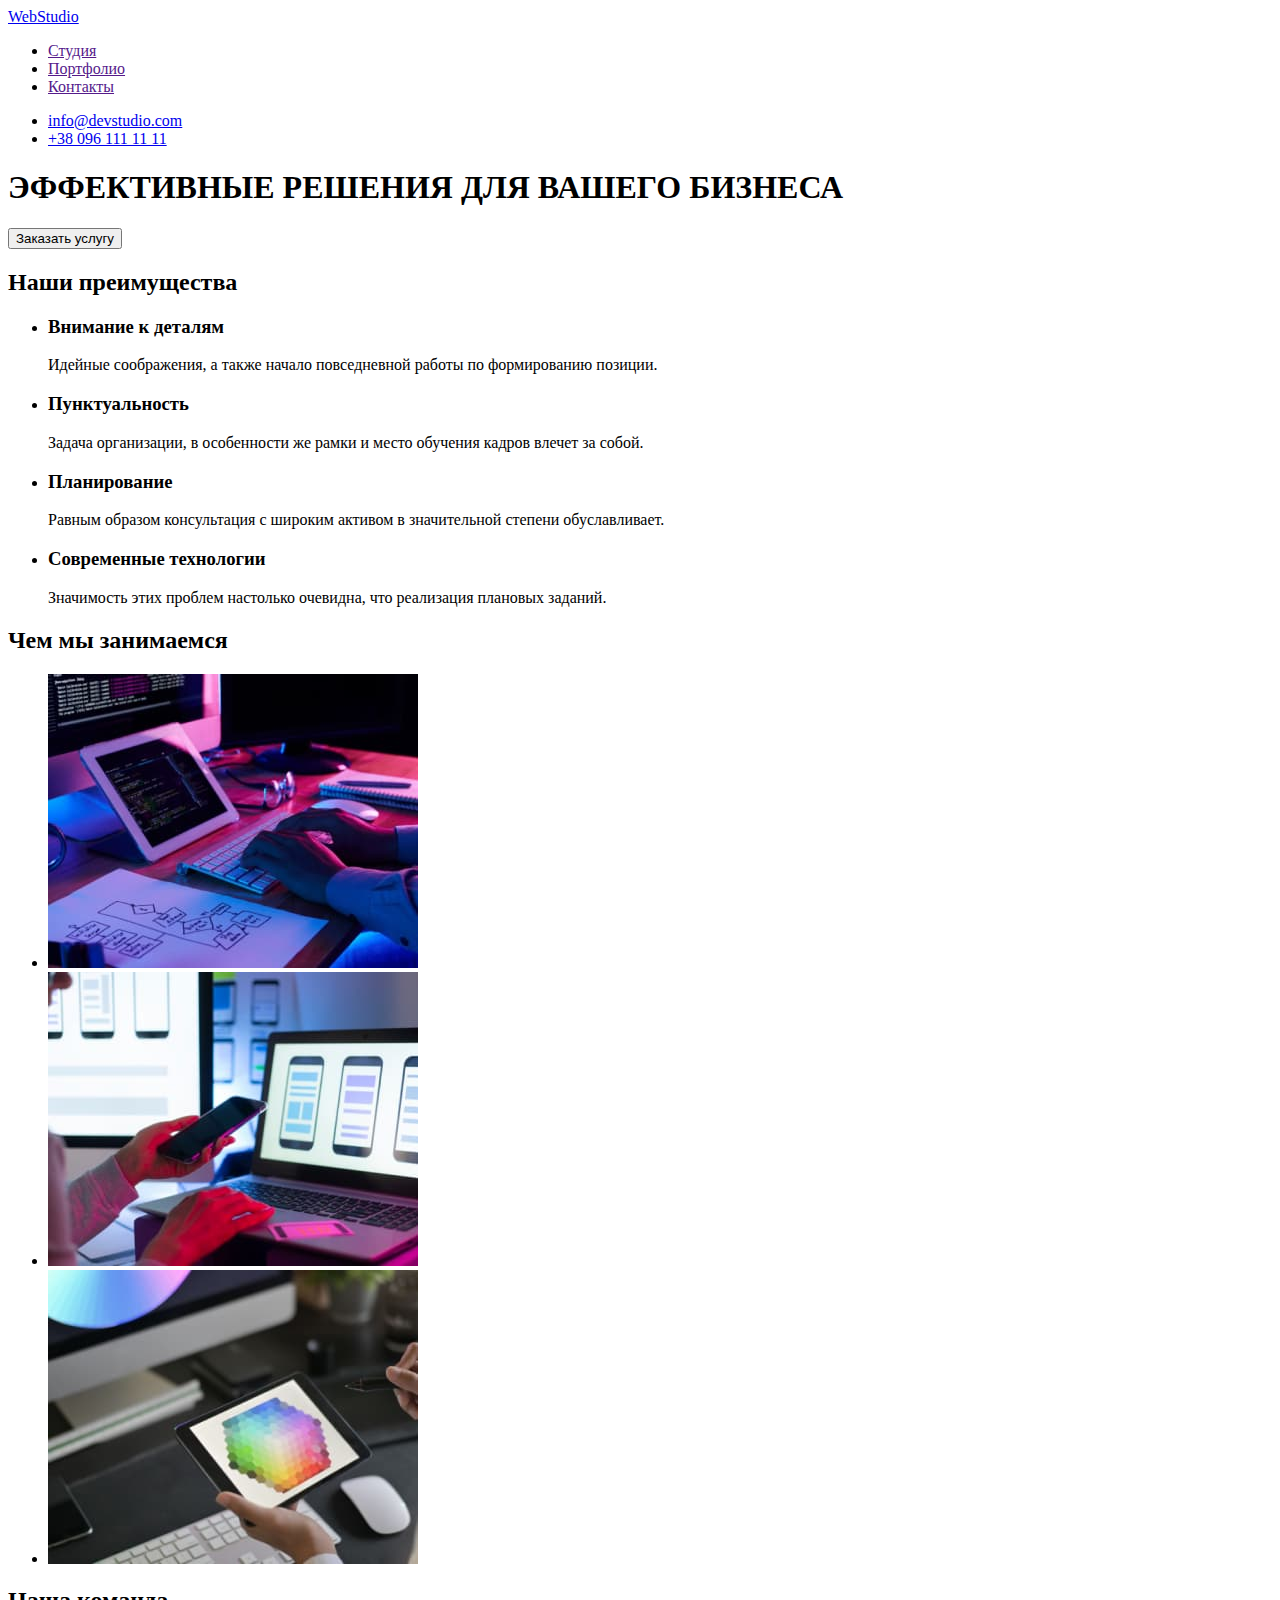
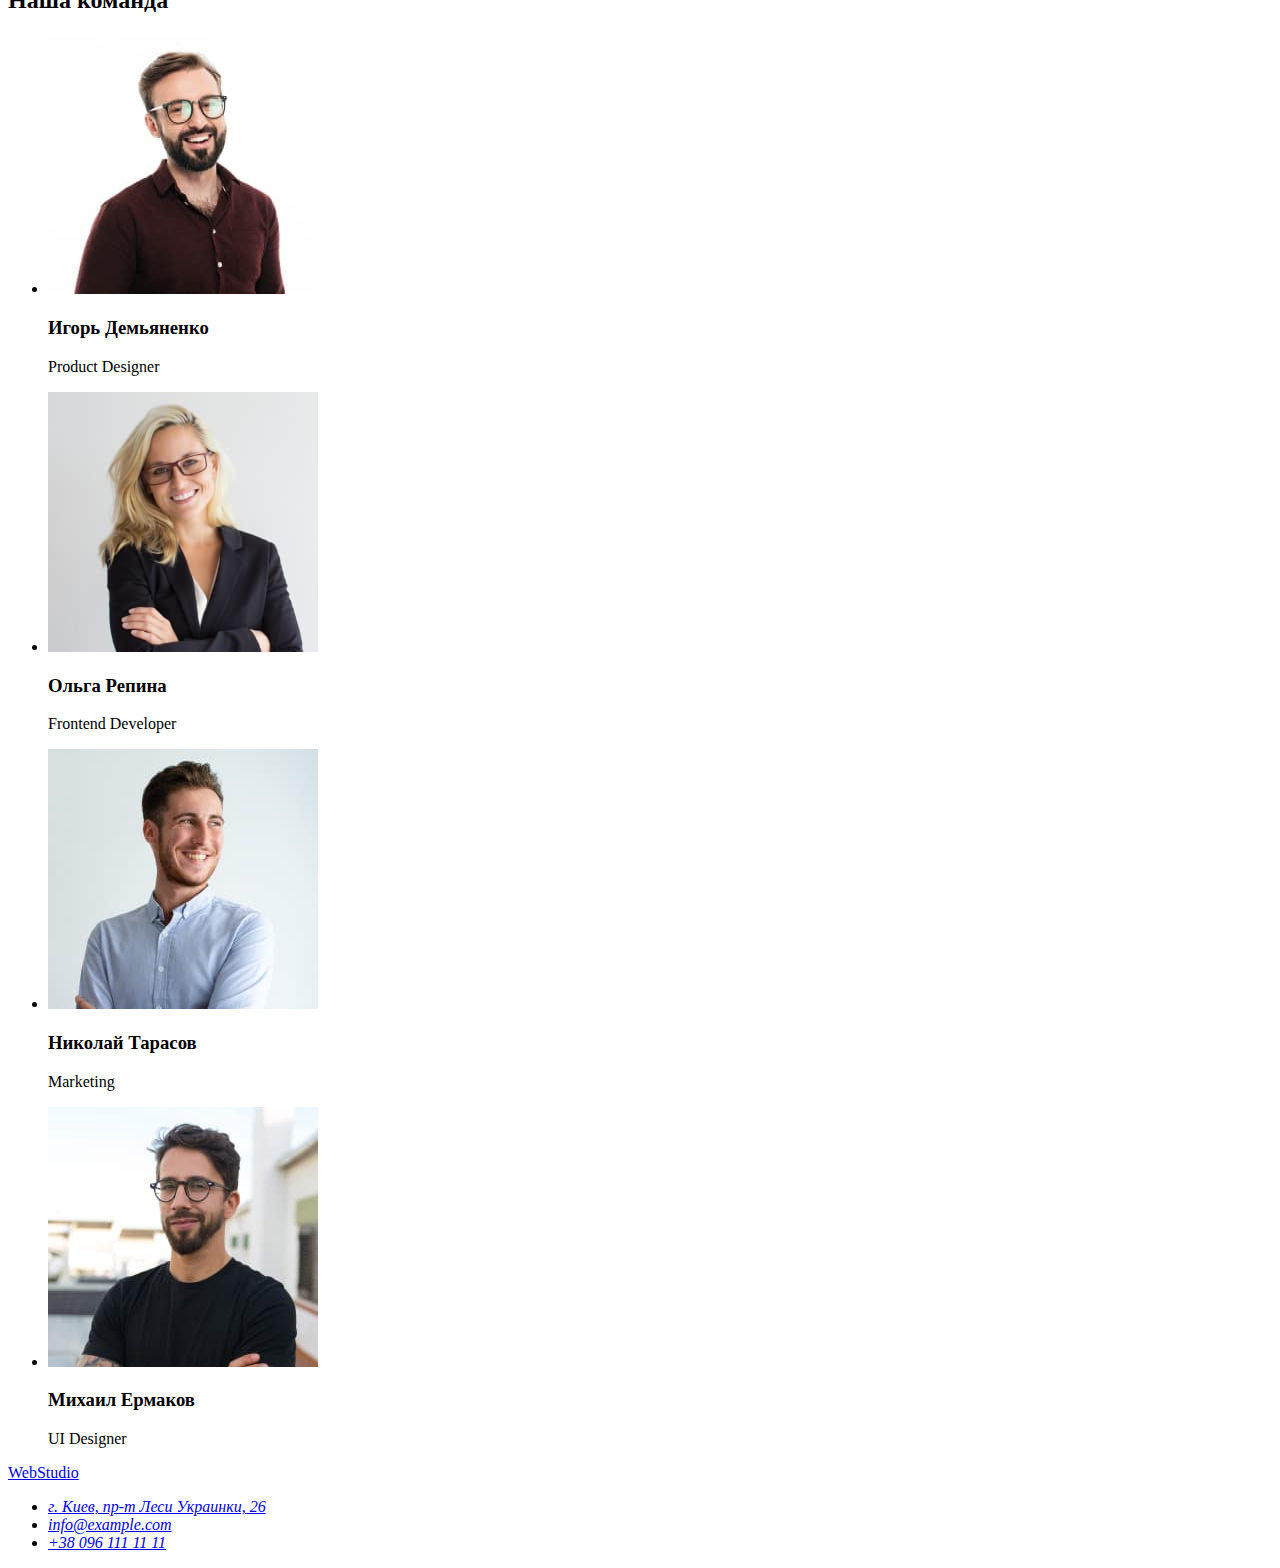
==== index.html @ 003fb317 "Update index.html" ====
<!DOCTYPE html>
<html lang="ru">
<head>
  <meta charset="UTF-8">
  <meta http-equiv="X-UA-Compatible" content="IE=edge">
  <meta name="viewport" content="width=device-width, initial-scale=1.0">
  <title>Студия</title>
</head>
<body>
  <!-- Шапка -->
  <header>
    <nav>
      <a href="/">WebStudio</a>
      <ul>
        <li><a href="">Студия</a></li>
        <li><a href="">Портфолио</a></li>
        <li><a href="">Контакты</a></li>
      </ul>
    </nav>
    <ul>
      <li><a href="mailto:imfo@devstudio.com">info@devstudio.com</a></li>
      <li><a href="tel:+380961111111">+38 096 111 11 11</a></li>
    </ul>
  </header>
  <main>
    <!-- Герой -->
    <section>
      <h1>ЭФФЕКТИВНЫЕ РЕШЕНИЯ ДЛЯ ВАШЕГО БИЗНЕСА</h1>
      <button type="button" class="button">Заказать услугу</button>
    </section>
    <!-- Преимущества -->
    <section>
      <h2>Наши преимущества</h2>
      <ul>
        <li>
          <h3>Внимание к деталям</h3>
          <p>Идейные соображения, а также начало повседневной работы по формированию позиции.</p>
        </li>
        <li>
          <h3>Пунктуальность</h3>
          <p>Задача организации, в особенности же рамки и место обучения кадров влечет за собой.</p>
        </li>
        <li>
          <h3>Планирование</h3>
          <p>Равным образом консультация с широким активом в значительной степени обуславливает.</p>
        </li>
        <li>
          <h3>Современные технологии</h3>
          <p>Значимость этих проблем настолько очевидна, что реализация плановых заданий.</p>
        </li>
      </ul>
    </section>
    <!-- Чем занимаются -->
    <section>
      <h2>Чем мы занимаемся</h2>
      <ul>
        <li>
          <img src="./images/img.jpg" width="370" alt="keyboard">
        </li>
        <li>
          <img src="./images/img(1).jpg" width="370" alt="notebook">
        </li>
        <li>
          <img src="./images/img(2).jpg" width="370" alt="ipad">
        </li>
      </ul>
    </section>
    <!-- Команда -->
    <section>
      <h2>Наша команда</h2>
      <ul>
        <li>
          <img src="./images/img(3).jpg" width="270" alt="product designer">
          <h3>Игорь Демьяненко</h3>
          <p>Product Designer</p>
        </li>
        <li>
          <img src="./images/img(4).jpg" width="270" alt="frontend developer">
          <h3>Ольга Репина</h3>
          <p>Frontend Developer</p>
        </li>
        <li>
          <img src="./images/img(5).jpg" width="270" alt="marketing">
          <h3>Николай Тарасов</h3>
          <p>Marketing</p>
        </li>
        <li>
          <img src="./images/img(6).jpg" width="270" alt="ui designer">
          <h3>Михаил Ермаков</h3>
          <p>UI Designer</p>
        </li>
      </ul>
    </section>
  </main>
  <!-- Футер -->
  <footer>
    <a href="/">WebStudio</a>
    <address>
      <ul>
        <li><a
            href="https://www.google.com/maps/place/%D0%B1%D1%83%D0%BB%D1%8C%D0%B2%D0%B0%D1%80+%D0%9B%D0%B5%D1%81%D1%96+%D0%A3%D0%BA%D1%80%D0%B0%D1%97%D0%BD%D0%BA%D0%B8,+26,+%D0%9A%D0%B8%D1%97%D0%B2,+02000/@50.424964,30.5396898,15.5z/data=!4m13!1m7!3m6!1s0x40d4cf0e033ecbe9:0x57a4dffefec77da0!2z0LHRg9C70YzQstCw0YAg0JvQtdGB0ZYg0KPQutGA0LDRl9C90LrQuCwgMjYsINCa0LjRl9CyLCAwMjAwMA!3b1!8m2!3d50.4265807!4d30.5383859!3m4!1s0x40d4cf0e033ecbe9:0x57a4dffefec77da0!8m2!3d50.4265807!4d30.5383859">г.
            Киев, пр-т Леси Украинки, 26</a></li>
        <li><a href="mailto:info@example.com">info@example.com</a></li>
        <li><a href="tel:+380961111111">+38 096 111 11 11</a></li>
      </ul>
    </address>
  </footer>
</body>
</html>
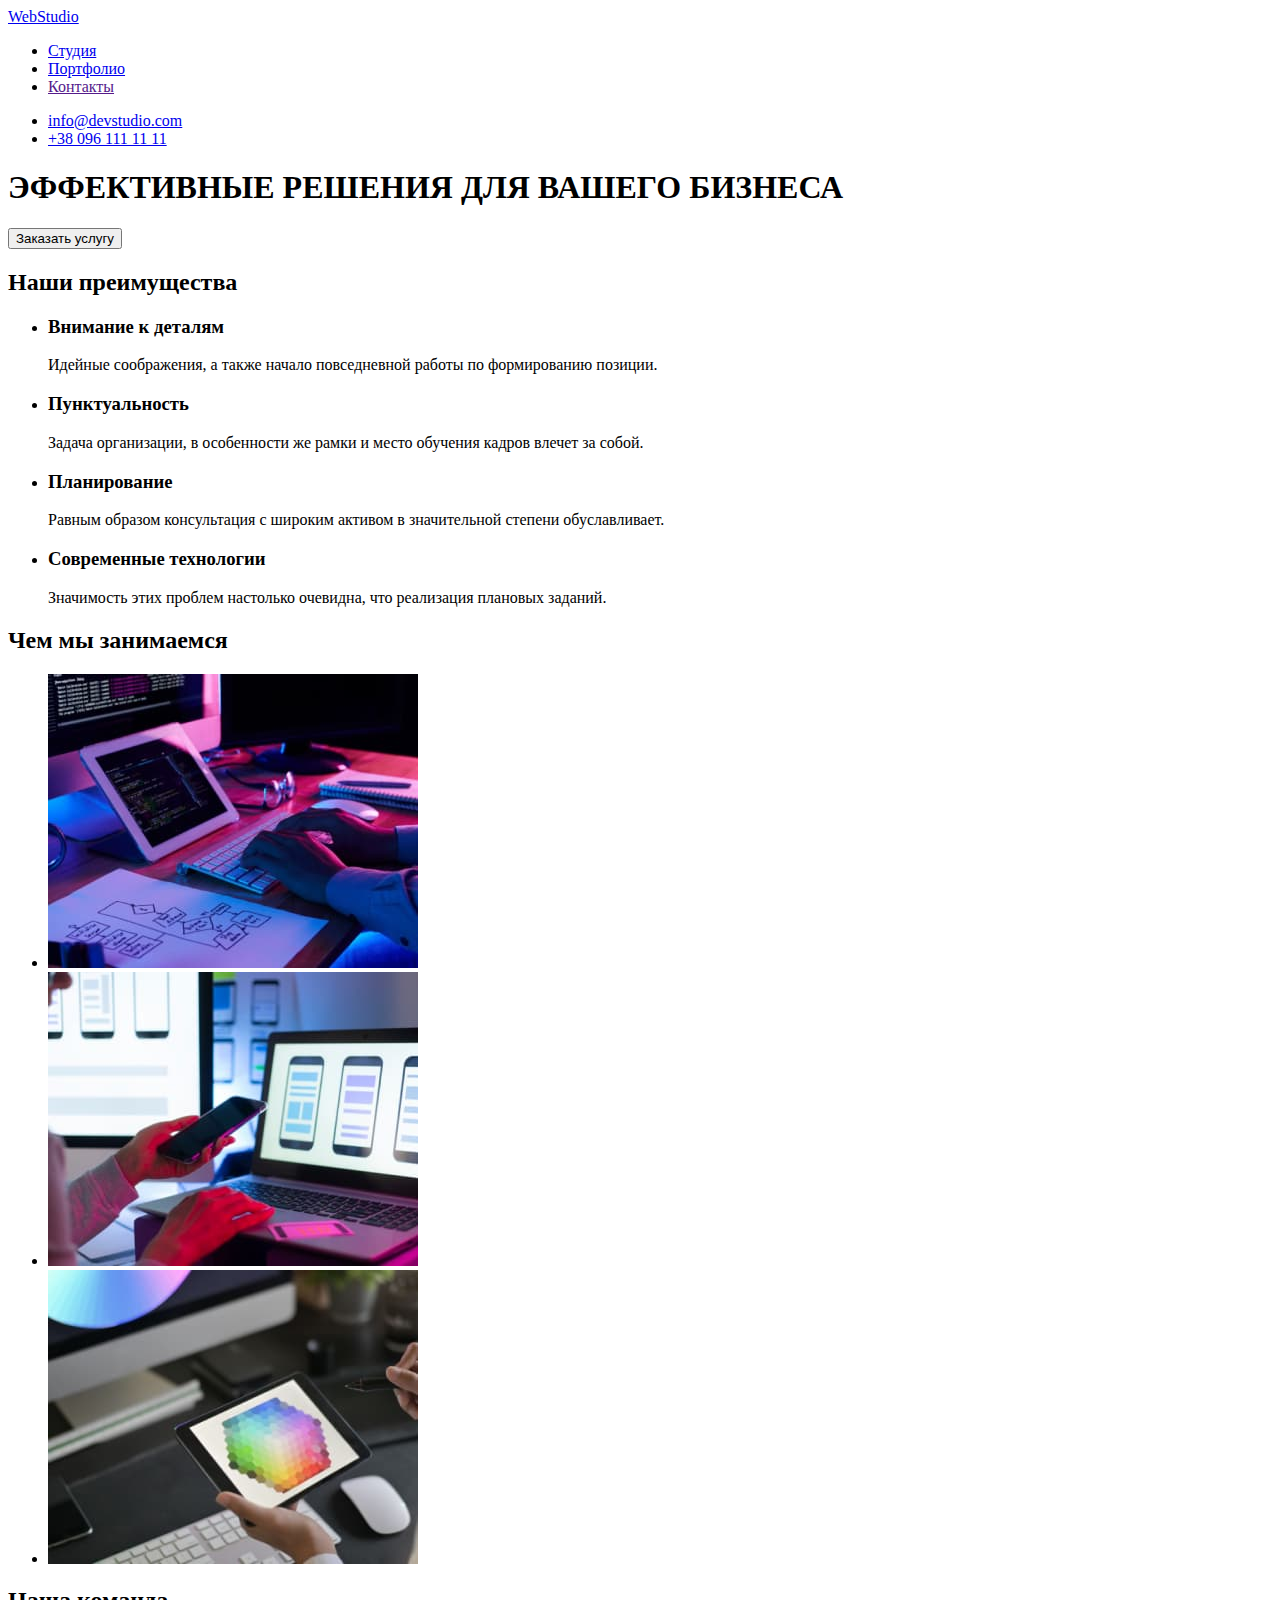
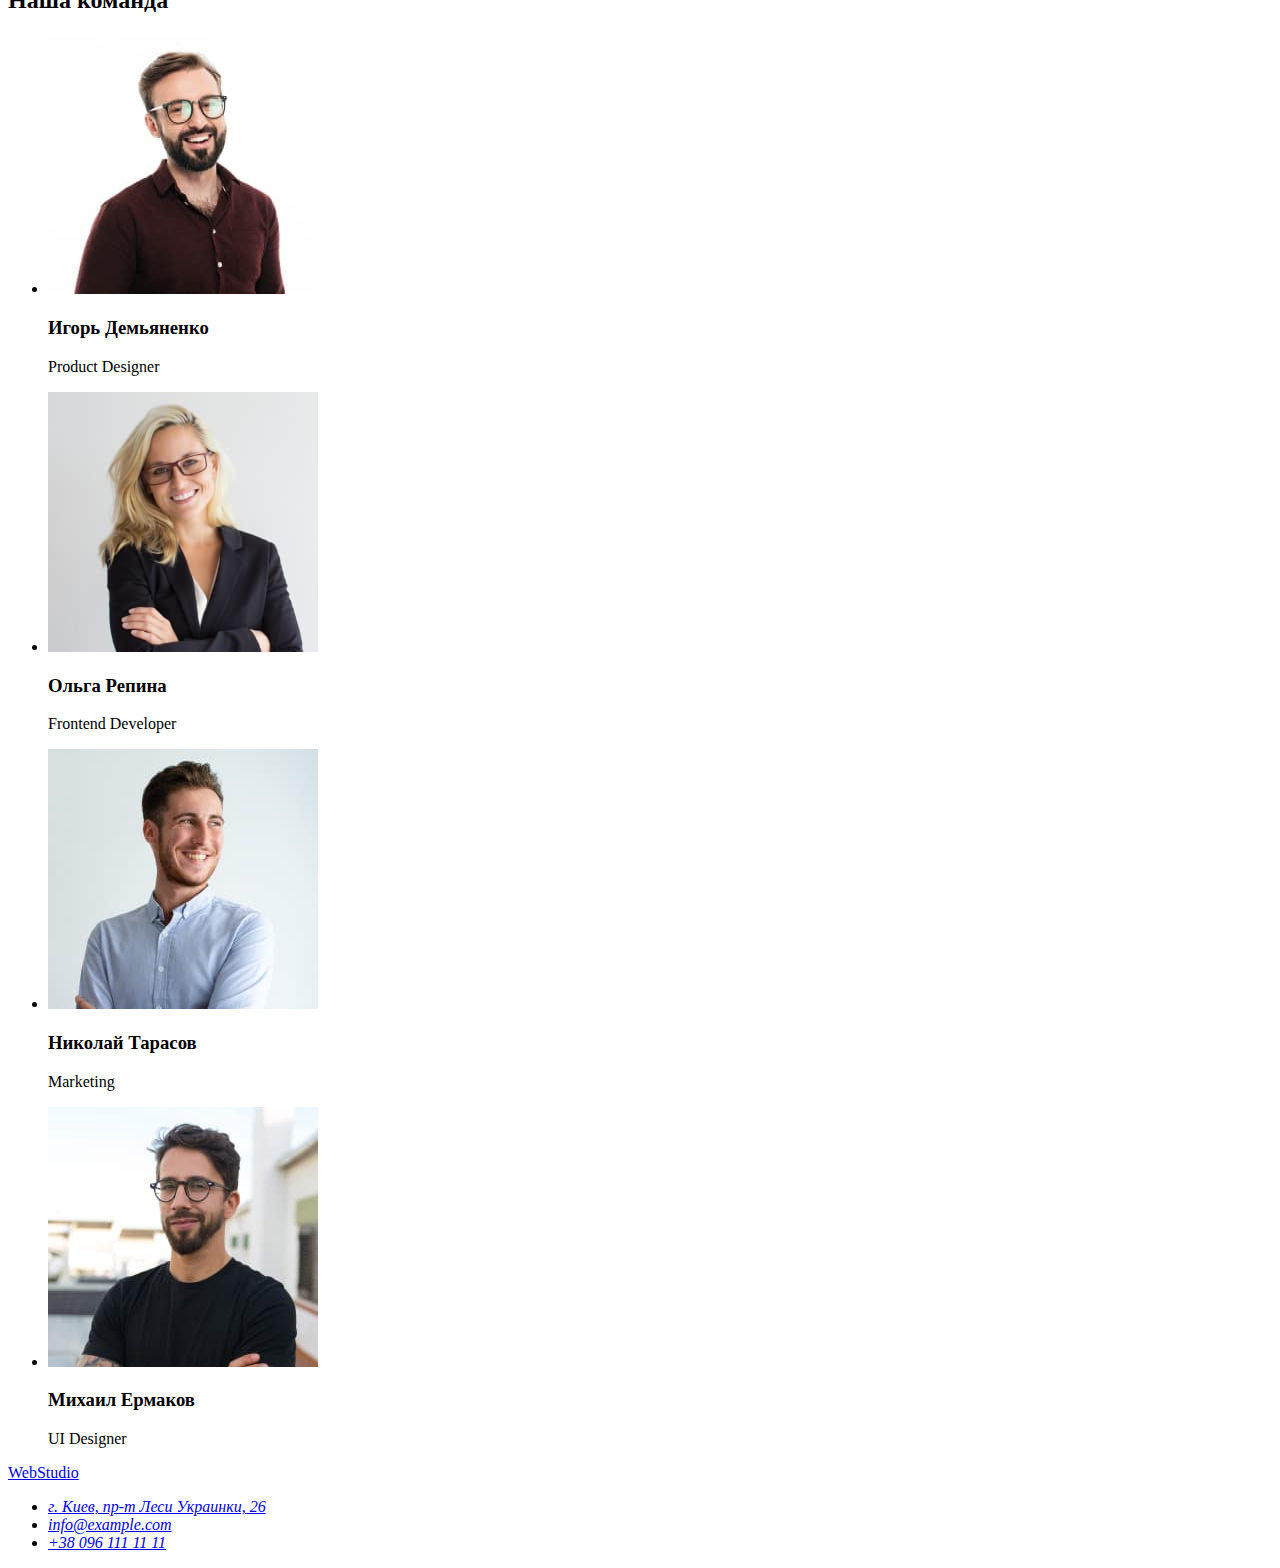
==== commit f4fb00e0: "filters button class" ====
--- a/index.html
+++ b/index.html
@@ -8,18 +8,18 @@
 </head>
 <body>
   <!-- Шапка -->
-  <header>
+  <header class="page-header">
     <nav>
-      <a href="/">WebStudio</a>
+      <a href="/" class="webstudio">WebStudio</a>
       <ul>
-        <li><a href="">Студия</a></li>
-        <li><a href="">Портфолио</a></li>
-        <li><a href="">Контакты</a></li>
+        <li><a href="index.html" class="menu-nav-studio">Студия</a></li>
+        <li><a href="portfolio.html" target="_self" class="menu-nav-portfolio">Портфолио</a></li>
+        <li><a href="" class="menu-nav-cont">Контакты</a></li>
       </ul>
     </nav>
-    <ul>
-      <li><a href="mailto:imfo@devstudio.com">info@devstudio.com</a></li>
-      <li><a href="tel:+380961111111">+38 096 111 11 11</a></li>
+    <ul class="page-header-contacts">
+      <li><a href="mailto:imfo@devstudio.com" class="page-header-contacts-email">info@devstudio.com</a></li>
+      <li><a href="tel:+380961111111" class="page-header-contacts-tel">+38 096 111 11 11</a></li>
     </ul>
   </header>
   <main>
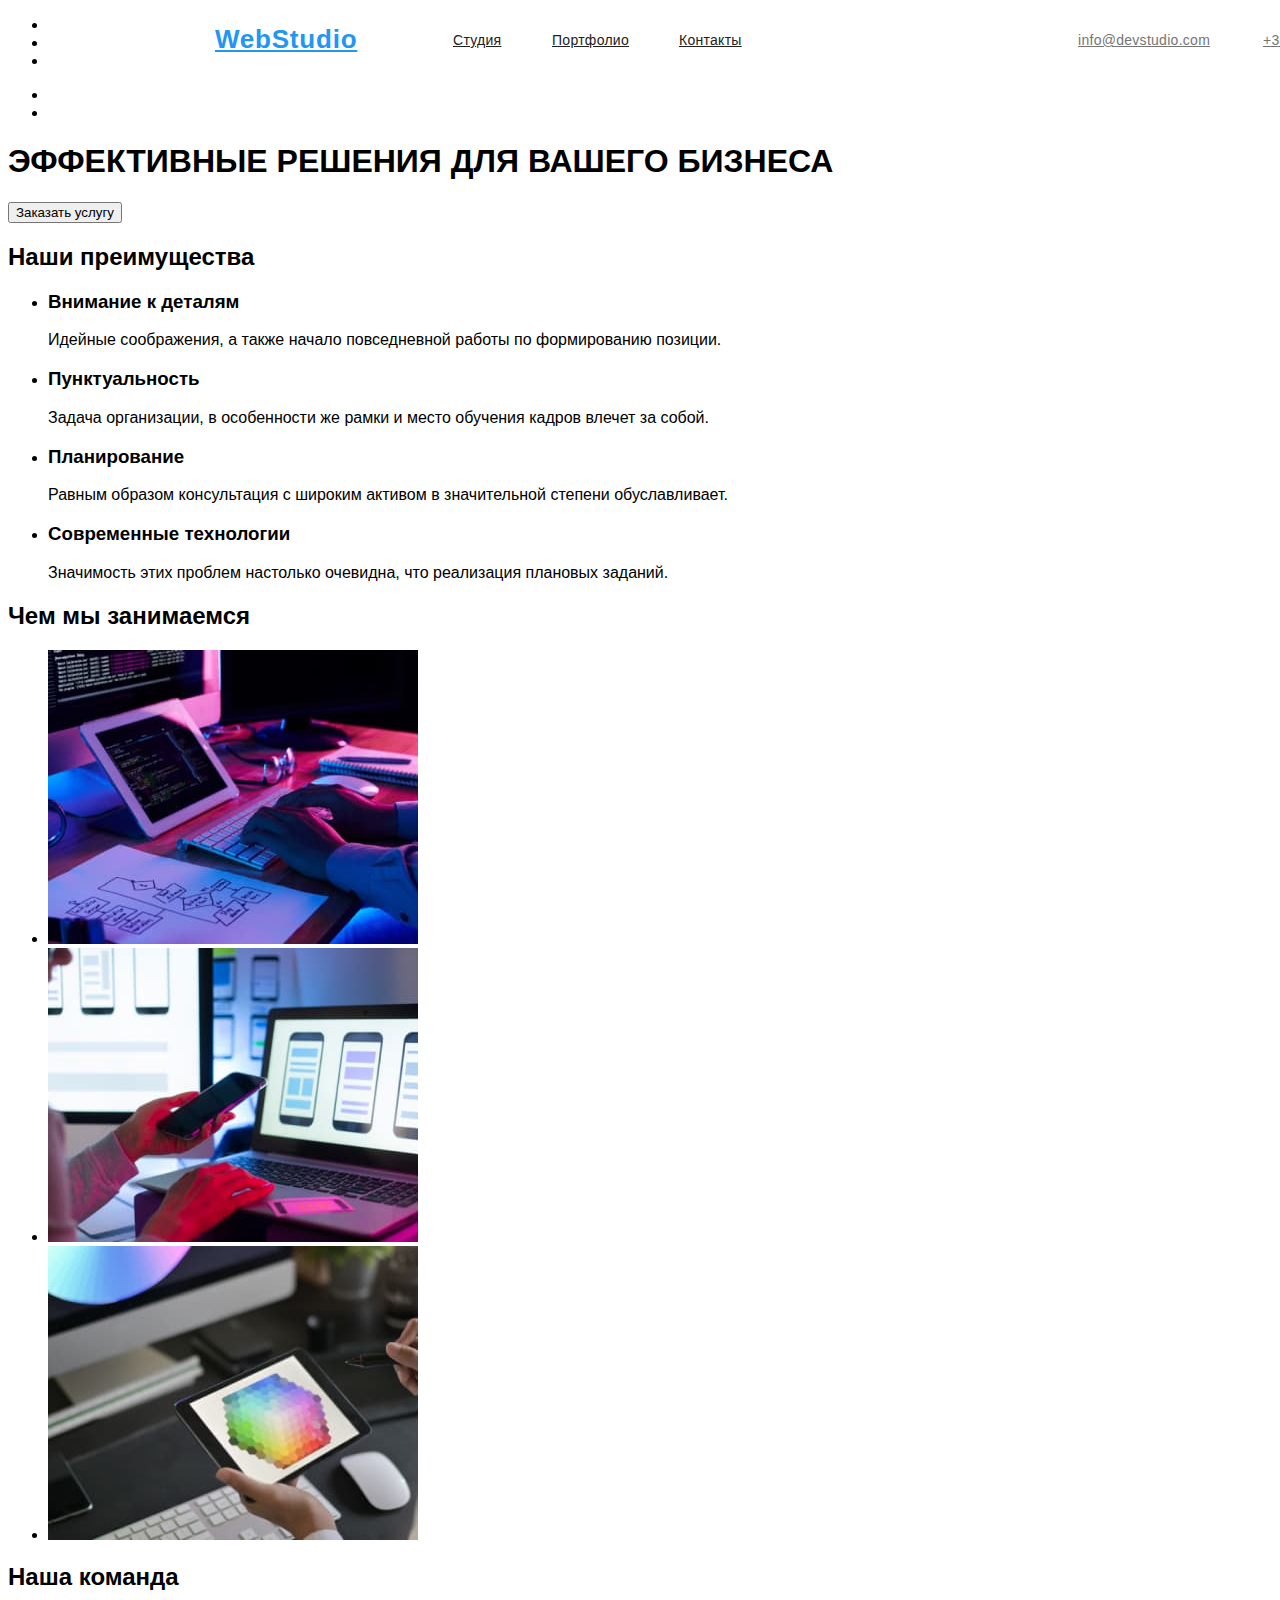
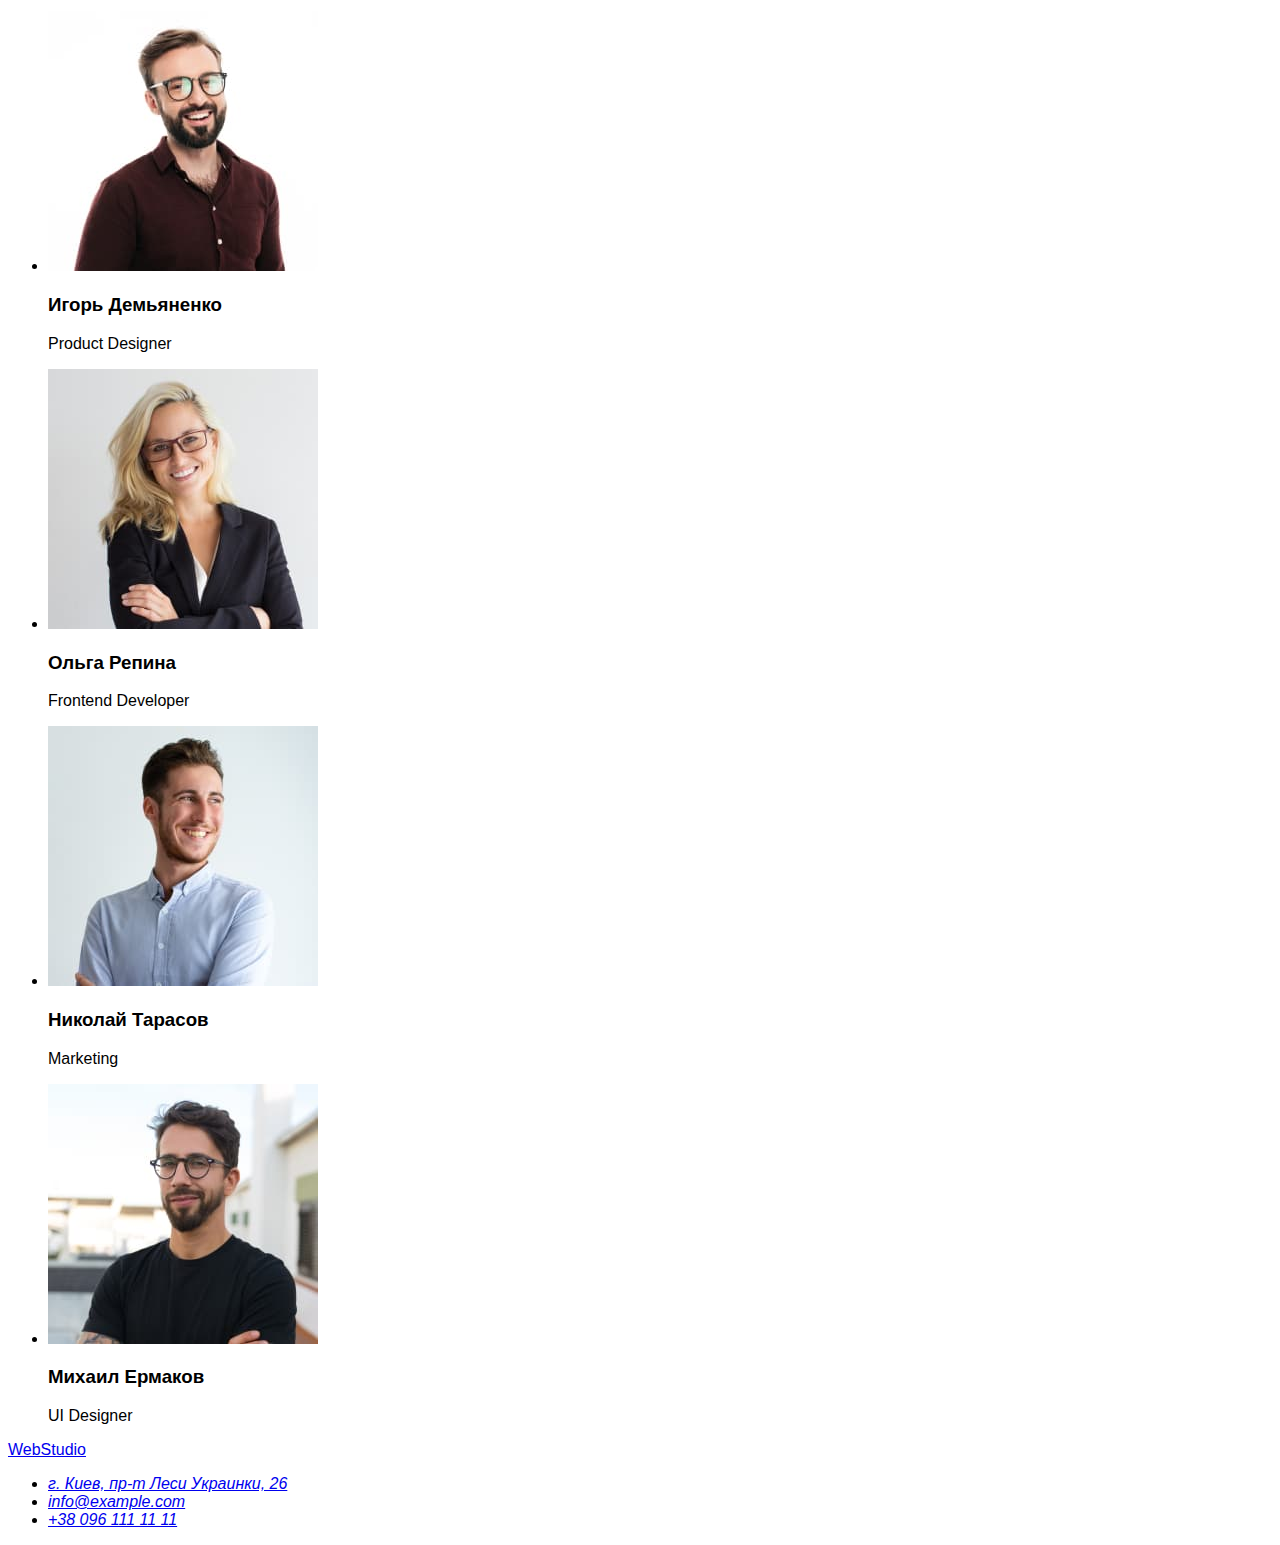
==== commit 9b42b0ea: "css" ====
--- a/index.html
+++ b/index.html
@@ -5,6 +5,7 @@
   <meta http-equiv="X-UA-Compatible" content="IE=edge">
   <meta name="viewport" content="width=device-width, initial-scale=1.0">
   <title>Студия</title>
+  <link rel="stylesheet" href="./css/styles.css" />
 </head>
 <body>
   <!-- Шапка -->
--- a/css/styles.css
+++ b/css/styles.css
@@ -0,0 +1,516 @@
+body {
+  font-family: -apple-system, BlinkMacSystemFont, 'Segoe UI', Roboto, Oxygen, Ubuntu, Cantarell,
+    'Open Sans', 'Helvetica Neue', sans-serif;
+  color: black;
+}
+.webstudio {
+  /* WebStudio */
+
+  position: absolute;
+  width: 145px;
+  height: 31px;
+  left: 215px;
+  top: 24px;
+
+  font-family: oleo -apple-system, BlinkMacSystemFont, 'Segoe UI', Roboto, Oxygen, Ubuntu, Cantarell,
+    'Open Sans', 'Helvetica Neue', sans-serif;
+  font-style: normal;
+  font-weight: bold;
+  font-size: 26px;
+  line-height: 31px;
+  /* identical to box height */
+
+  letter-spacing: 0.03em;
+
+  color: #2196f3;
+}
+.menu-nav-studio {
+  /* Студия */
+
+  position: absolute;
+  width: 49px;
+  height: 16px;
+  left: 453px;
+  top: 32px;
+
+  font-family: -apple-system, BlinkMacSystemFont, 'Segoe UI', Roboto, Oxygen, Ubuntu, Cantarell,
+    'Open Sans', 'Helvetica Neue', sans-serif;
+  font-style: normal;
+  font-weight: 500;
+  font-size: 14px;
+  line-height: 16px;
+  letter-spacing: 0.02em;
+
+  color: #212121;
+}
+.menu-nav-studio:hover,
+.menu-nav-studio:focus {
+  /* Студия */
+
+  position: absolute;
+  width: 49px;
+  height: 16px;
+  left: 453px;
+  top: 32px;
+
+  font-family: -apple-system, BlinkMacSystemFont, 'Segoe UI', Roboto, Oxygen, Ubuntu, Cantarell,
+    'Open Sans', 'Helvetica Neue', sans-serif;
+  font-style: normal;
+  font-weight: 500;
+  font-size: 14px;
+  line-height: 16px;
+  letter-spacing: 0.02em;
+
+  color: #2196f3;
+}
+.menu-nav-portfolio {
+  /* Портфолио */
+
+  position: absolute;
+  width: 77px;
+  height: 16px;
+  left: 552px;
+  top: 32px;
+
+  font-family: -apple-system, BlinkMacSystemFont, 'Segoe UI', Roboto, Oxygen, Ubuntu, Cantarell,
+    'Open Sans', 'Helvetica Neue', sans-serif;
+  font-style: normal;
+  font-weight: 500;
+  font-size: 14px;
+  line-height: 16px;
+  letter-spacing: 0.02em;
+
+  color: #212121;
+}
+.menu-nav-portfolio:hover,
+.menu-nav-portfolio:focus {
+  /* Портфолио */
+
+  position: absolute;
+  width: 77px;
+  height: 16px;
+  left: 552px;
+  top: 32px;
+
+  font-family: -apple-system, BlinkMacSystemFont, 'Segoe UI', Roboto, Oxygen, Ubuntu, Cantarell,
+    'Open Sans', 'Helvetica Neue', sans-serif;
+  font-style: normal;
+  font-weight: 500;
+  font-size: 14px;
+  line-height: 16px;
+  letter-spacing: 0.02em;
+
+  color: #2196f3;
+}
+.menu-nav-cont {
+  /* Контакты */
+
+  position: absolute;
+  width: 68px;
+  height: 16px;
+  left: 679px;
+  top: 32px;
+
+  font-family: -apple-system, BlinkMacSystemFont, 'Segoe UI', Roboto, Oxygen, Ubuntu, Cantarell,
+    'Open Sans', 'Helvetica Neue', sans-serif;
+  font-style: normal;
+  font-weight: 500;
+  font-size: 14px;
+  line-height: 16px;
+  letter-spacing: 0.02em;
+
+  color: #212121;
+}
+.menu-nav-cont:hover,
+.menu-nav-cont:focus {
+  /* Контакты */
+
+  position: absolute;
+  width: 68px;
+  height: 16px;
+  left: 679px;
+  top: 32px;
+
+  font-family: -apple-system, BlinkMacSystemFont, 'Segoe UI', Roboto, Oxygen, Ubuntu, Cantarell,
+    'Open Sans', 'Helvetica Neue', sans-serif;
+  font-style: normal;
+  font-weight: 500;
+  font-size: 14px;
+  line-height: 16px;
+  letter-spacing: 0.02em;
+
+  color: #2196f3;
+}
+.page-header-contacts-email {
+  /* info@devstudio.com */
+
+  position: absolute;
+  width: 135px;
+  height: 16px;
+  left: 1078px;
+  top: 32px;
+
+  font-family: -apple-system, BlinkMacSystemFont, 'Segoe UI', Roboto, Oxygen, Ubuntu, Cantarell,
+    'Open Sans', 'Helvetica Neue', sans-serif;
+  font-style: normal;
+  font-weight: 500;
+  font-size: 14px;
+  line-height: 16px;
+  letter-spacing: 0.02em;
+
+  color: #757575;
+}
+.page-header-contacts-email:hover,
+.page-header-contacts-email:focus {
+  /* info@devstudio.com */
+
+  position: absolute;
+  width: 135px;
+  height: 16px;
+  left: 1078px;
+  top: 32px;
+
+  font-family: -apple-system, BlinkMacSystemFont, 'Segoe UI', Roboto, Oxygen, Ubuntu, Cantarell,
+    'Open Sans', 'Helvetica Neue', sans-serif;
+  font-style: normal;
+  font-weight: 500;
+  font-size: 14px;
+  line-height: 16px;
+  letter-spacing: 0.02em;
+
+  color: #2196f3;
+}
+.page-header-contacts-tel {
+  /* info@devstudio.com */
+
+  position: absolute;
+  width: 122px;
+  height: 16px;
+  left: 1263px;
+  top: 32px;
+
+  font-family: -apple-system, BlinkMacSystemFont, 'Segoe UI', Roboto, Oxygen, Ubuntu, Cantarell,
+    'Open Sans', 'Helvetica Neue', sans-serif;
+  font-style: normal;
+  font-weight: 500;
+  font-size: 14px;
+  line-height: 16px;
+  letter-spacing: 0.02em;
+
+  color: #757575;
+}
+.page-header-contacts-tel:hover,
+.page-header-contacts-tel:focus {
+  /* info@devstudio.com */
+
+  position: absolute;
+  width: 122px;
+  height: 16px;
+  left: 1263px;
+  top: 32px;
+
+  font-family: -apple-system, BlinkMacSystemFont, 'Segoe UI', Roboto, Oxygen, Ubuntu, Cantarell,
+    'Open Sans', 'Helvetica Neue', sans-serif;
+  font-style: normal;
+  font-weight: 500;
+  font-size: 14px;
+  line-height: 16px;
+  letter-spacing: 0.02em;
+
+  color: #2196f3;
+}
+
+/* Rectangle 10 */
+
+.filters-select-all {
+  position: absolute;
+  width: 73px;
+  height: 38px;
+  left: 495px;
+  top: 174px;
+
+  background: #f5f4fa;
+  border-radius: 4px;
+
+  /* Все */
+
+  font-family: -apple-system, BlinkMacSystemFont, 'Segoe UI', Roboto, Oxygen, Ubuntu, Cantarell,
+    'Open Sans', 'Helvetica Neue', sans-serif;
+  font-style: normal;
+  font-weight: 500;
+  font-size: 16px;
+  line-height: 26px;
+  /* identical to box height, or 162% */
+
+  text-align: center;
+  letter-spacing: 0.03em;
+
+  color: #212121;
+}
+
+.filters-select-all:hover,
+.filters-select-all:focus {
+  position: absolute;
+  width: 73px;
+  height: 38px;
+  left: 495px;
+  top: 174px;
+
+  background: #2196f3;
+
+  /* shadow-middle */
+
+  box-shadow: 0px 3px 1px rgba(0, 0, 0, 0.1), 0px 1px 2px rgba(0, 0, 0, 0.08),
+    0px 2px 2px rgba(0, 0, 0, 0.12);
+  border-radius: 4px;
+
+  /* Все */
+
+  font-family: -apple-system, BlinkMacSystemFont, 'Segoe UI', Roboto, Oxygen, Ubuntu, Cantarell,
+    'Open Sans', 'Helvetica Neue', sans-serif;
+  font-style: normal;
+  font-weight: 500;
+  font-size: 16px;
+  line-height: 26px;
+  /* identical to box height, or 162% */
+
+  text-align: center;
+  letter-spacing: 0.03em;
+
+  color: #ffffff;
+}
+
+.filters-select-web-site {
+  position: absolute;
+  width: 128px;
+  height: 38px;
+  left: 576px;
+  top: 174px;
+
+  background: #f5f4fa;
+  border-radius: 4px;
+
+  /* Веб сайты */
+
+  font-family: -apple-system, BlinkMacSystemFont, 'Segoe UI', Roboto, Oxygen, Ubuntu, Cantarell,
+    'Open Sans', 'Helvetica Neue', sans-serif;
+  font-style: normal;
+  font-weight: 500;
+  font-size: 16px;
+  line-height: 26px;
+  /* identical to box height, or 162% */
+
+  text-align: center;
+  letter-spacing: 0.03em;
+
+  color: #212121;
+}
+
+.filters-select-web-site:hover,
+.filters-select-web-site:focus {
+  position: absolute;
+  width: 128px;
+  height: 38px;
+  left: 576px;
+  top: 174px;
+
+  background: #2196f3;
+
+  /* shadow-middle */
+
+  box-shadow: 0px 3px 1px rgba(0, 0, 0, 0.1), 0px 1px 2px rgba(0, 0, 0, 0.08),
+    0px 2px 2px rgba(0, 0, 0, 0.12);
+  border-radius: 4px;
+
+  /* Веб сайты */
+
+  font-family: -apple-system, BlinkMacSystemFont, 'Segoe UI', Roboto, Oxygen, Ubuntu, Cantarell,
+    'Open Sans', 'Helvetica Neue', sans-serif;
+  font-style: normal;
+  font-weight: 500;
+  font-size: 16px;
+  line-height: 26px;
+  /* identical to box height, or 162% */
+
+  text-align: center;
+  letter-spacing: 0.03em;
+
+  color: #ffffff;
+}
+
+.filters-select-app {
+  position: absolute;
+  width: 145px;
+  height: 38px;
+  left: 712px;
+  top: 174px;
+
+  background: #f5f4fa;
+  border-radius: 4px;
+
+  /* Приложения */
+
+  font-family: -apple-system, BlinkMacSystemFont, 'Segoe UI', Roboto, Oxygen, Ubuntu, Cantarell,
+    'Open Sans', 'Helvetica Neue', sans-serif;
+  font-style: normal;
+  font-weight: 500;
+  font-size: 16px;
+  line-height: 26px;
+
+  /* identical to box height, or 162% */
+
+  text-align: center;
+  letter-spacing: 0.03em;
+
+  color: #212121;
+}
+
+.filters-select-app:hover,
+.filters-select-app:focus {
+  position: absolute;
+  width: 145px;
+  height: 38px;
+  left: 712px;
+  top: 174px;
+
+  background: #2196f3;
+
+  /* shadow-middle */
+
+  box-shadow: 0px 3px 1px rgba(0, 0, 0, 0.1), 0px 1px 2px rgba(0, 0, 0, 0.08),
+    0px 2px 2px rgba(0, 0, 0, 0.12);
+  border-radius: 4px;
+
+  /* Приложения */
+
+  font-family: -apple-system, BlinkMacSystemFont, 'Segoe UI', Roboto, Oxygen, Ubuntu, Cantarell,
+    'Open Sans', 'Helvetica Neue', sans-serif;
+  font-style: normal;
+  font-weight: 500;
+  font-size: 16px;
+  line-height: 26px;
+  /* identical to box height, or 162% */
+
+  text-align: center;
+  letter-spacing: 0.03em;
+
+  color: #ffffff;
+}
+
+.filters-select-design {
+  position: absolute;
+  width: 103px;
+  height: 38px;
+  left: 865px;
+  top: 174px;
+
+  background: #f5f4fa;
+  border-radius: 4px;
+
+  /* Дизайн */
+
+  font-family: -apple-system, BlinkMacSystemFont, 'Segoe UI', Roboto, Oxygen, Ubuntu, Cantarell,
+    'Open Sans', 'Helvetica Neue', sans-serif;
+  font-style: normal;
+  font-weight: 500;
+  font-size: 16px;
+  line-height: 26px;
+
+  /* identical to box height, or 162% */
+
+  text-align: center;
+  letter-spacing: 0.03em;
+
+  color: #212121;
+}
+
+.filters-select-design:hover,
+.filters-select-design:focus {
+  position: absolute;
+  width: 103px;
+  height: 38px;
+  left: 865px;
+  top: 174px;
+
+  background: #2196f3;
+
+  /* shadow-middle */
+
+  box-shadow: 0px 3px 1px rgba(0, 0, 0, 0.1), 0px 1px 2px rgba(0, 0, 0, 0.08),
+    0px 2px 2px rgba(0, 0, 0, 0.12);
+  border-radius: 4px;
+
+  /* Дизайн */
+
+  font-family: -apple-system, BlinkMacSystemFont, 'Segoe UI', Roboto, Oxygen, Ubuntu, Cantarell,
+    'Open Sans', 'Helvetica Neue', sans-serif;
+  font-style: normal;
+  font-weight: 500;
+  font-size: 16px;
+  line-height: 26px;
+  /* identical to box height, or 162% */
+
+  text-align: center;
+  letter-spacing: 0.03em;
+
+  color: #ffffff;
+}
+
+.filters-select-market {
+  position: absolute;
+  width: 130px;
+  height: 38px;
+  left: 976px;
+  top: 174px;
+
+  background: #f5f4fa;
+  border-radius: 4px;
+
+  /* Маркетинг */
+
+  font-family: -apple-system, BlinkMacSystemFont, 'Segoe UI', Roboto, Oxygen, Ubuntu, Cantarell,
+    'Open Sans', 'Helvetica Neue', sans-serif;
+  font-style: normal;
+  font-weight: 500;
+  font-size: 16px;
+  line-height: 26px;
+
+  /* identical to box height, or 162% */
+
+  text-align: center;
+  letter-spacing: 0.03em;
+
+  color: #212121;
+}
+
+.filters-select-market:hover,
+.filters-select-market:focus {
+  position: absolute;
+  width: 130px;
+  height: 38px;
+  left: 976px;
+  top: 174px;
+
+  background: #2196f3;
+
+  /* shadow-middle */
+
+  box-shadow: 0px 3px 1px rgba(0, 0, 0, 0.1), 0px 1px 2px rgba(0, 0, 0, 0.08),
+    0px 2px 2px rgba(0, 0, 0, 0.12);
+  border-radius: 4px;
+
+  /* Маркетинг */
+
+  font-family: -apple-system, BlinkMacSystemFont, 'Segoe UI', Roboto, Oxygen, Ubuntu, Cantarell,
+    'Open Sans', 'Helvetica Neue', sans-serif;
+  font-style: normal;
+  font-weight: 500;
+  font-size: 16px;
+  line-height: 26px;
+  /* identical to box height, or 162% */
+
+  text-align: center;
+  letter-spacing: 0.03em;
+
+  color: #ffffff;
+}
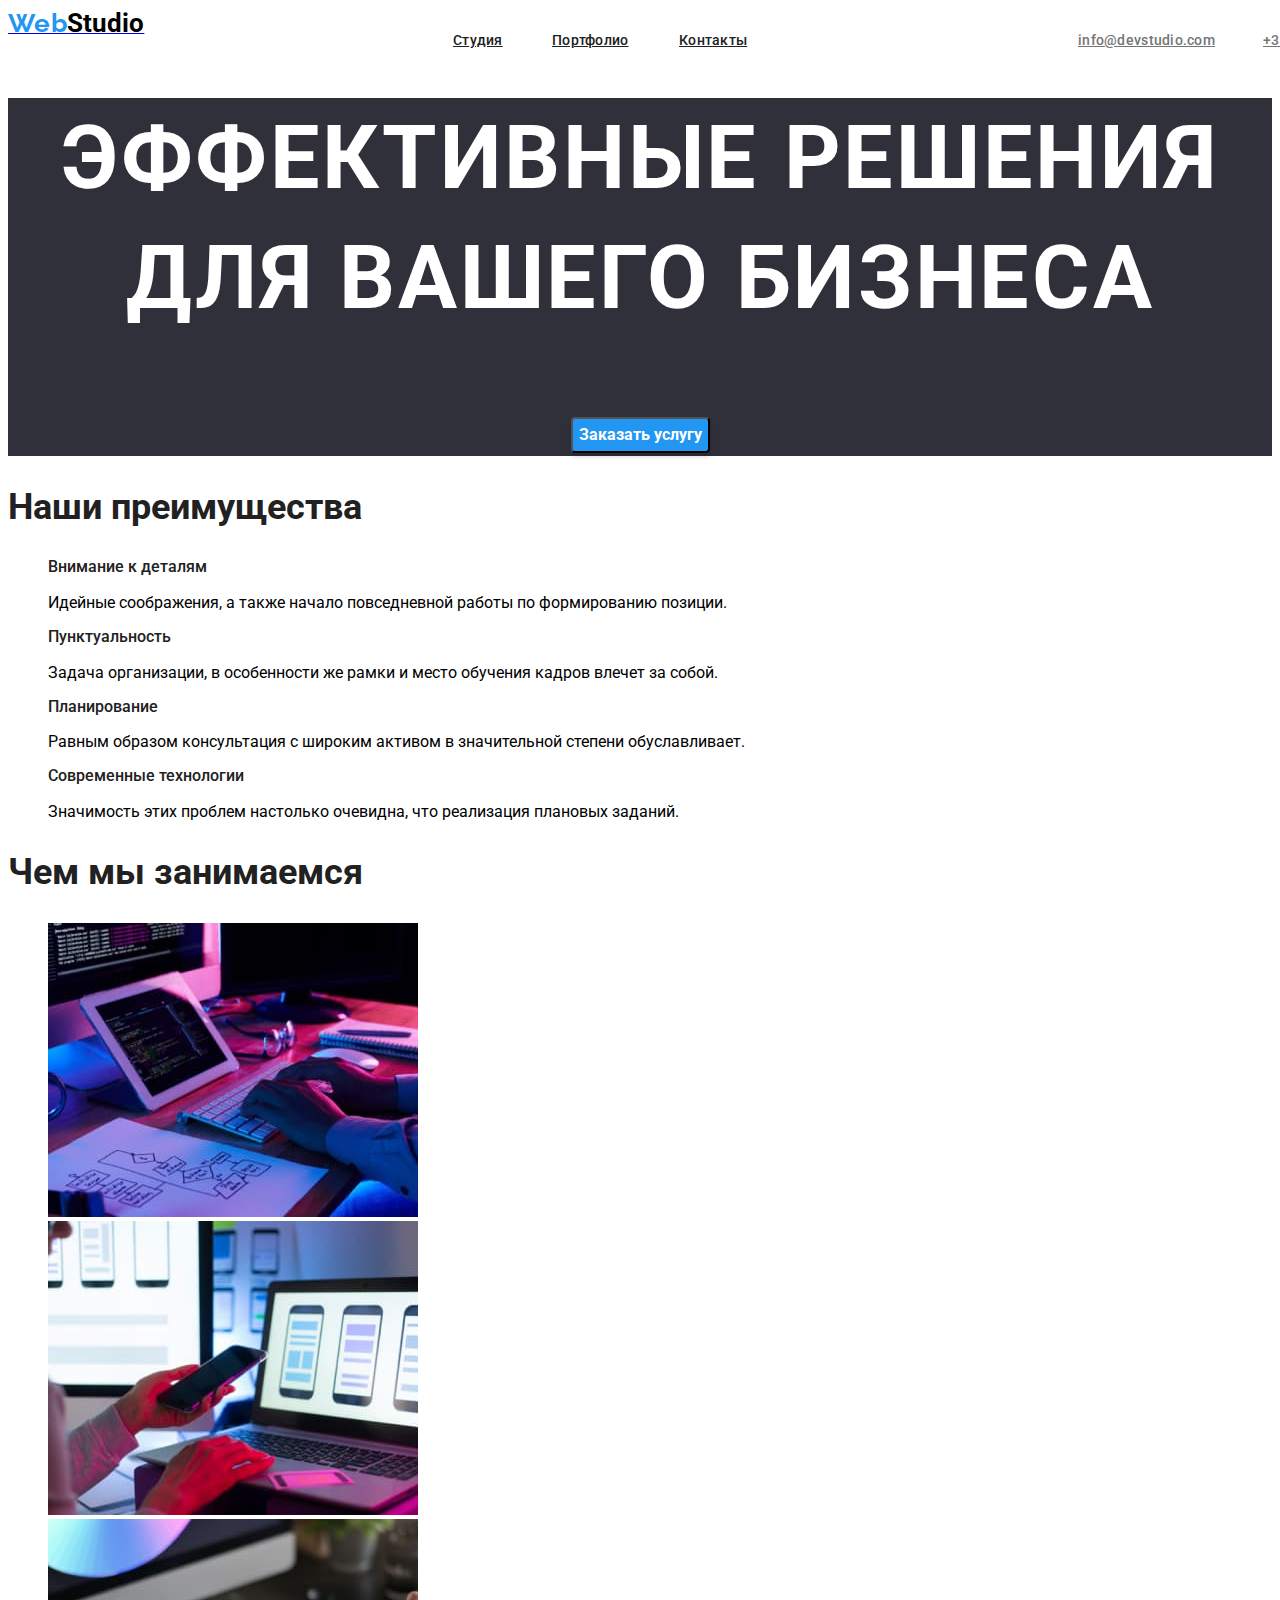
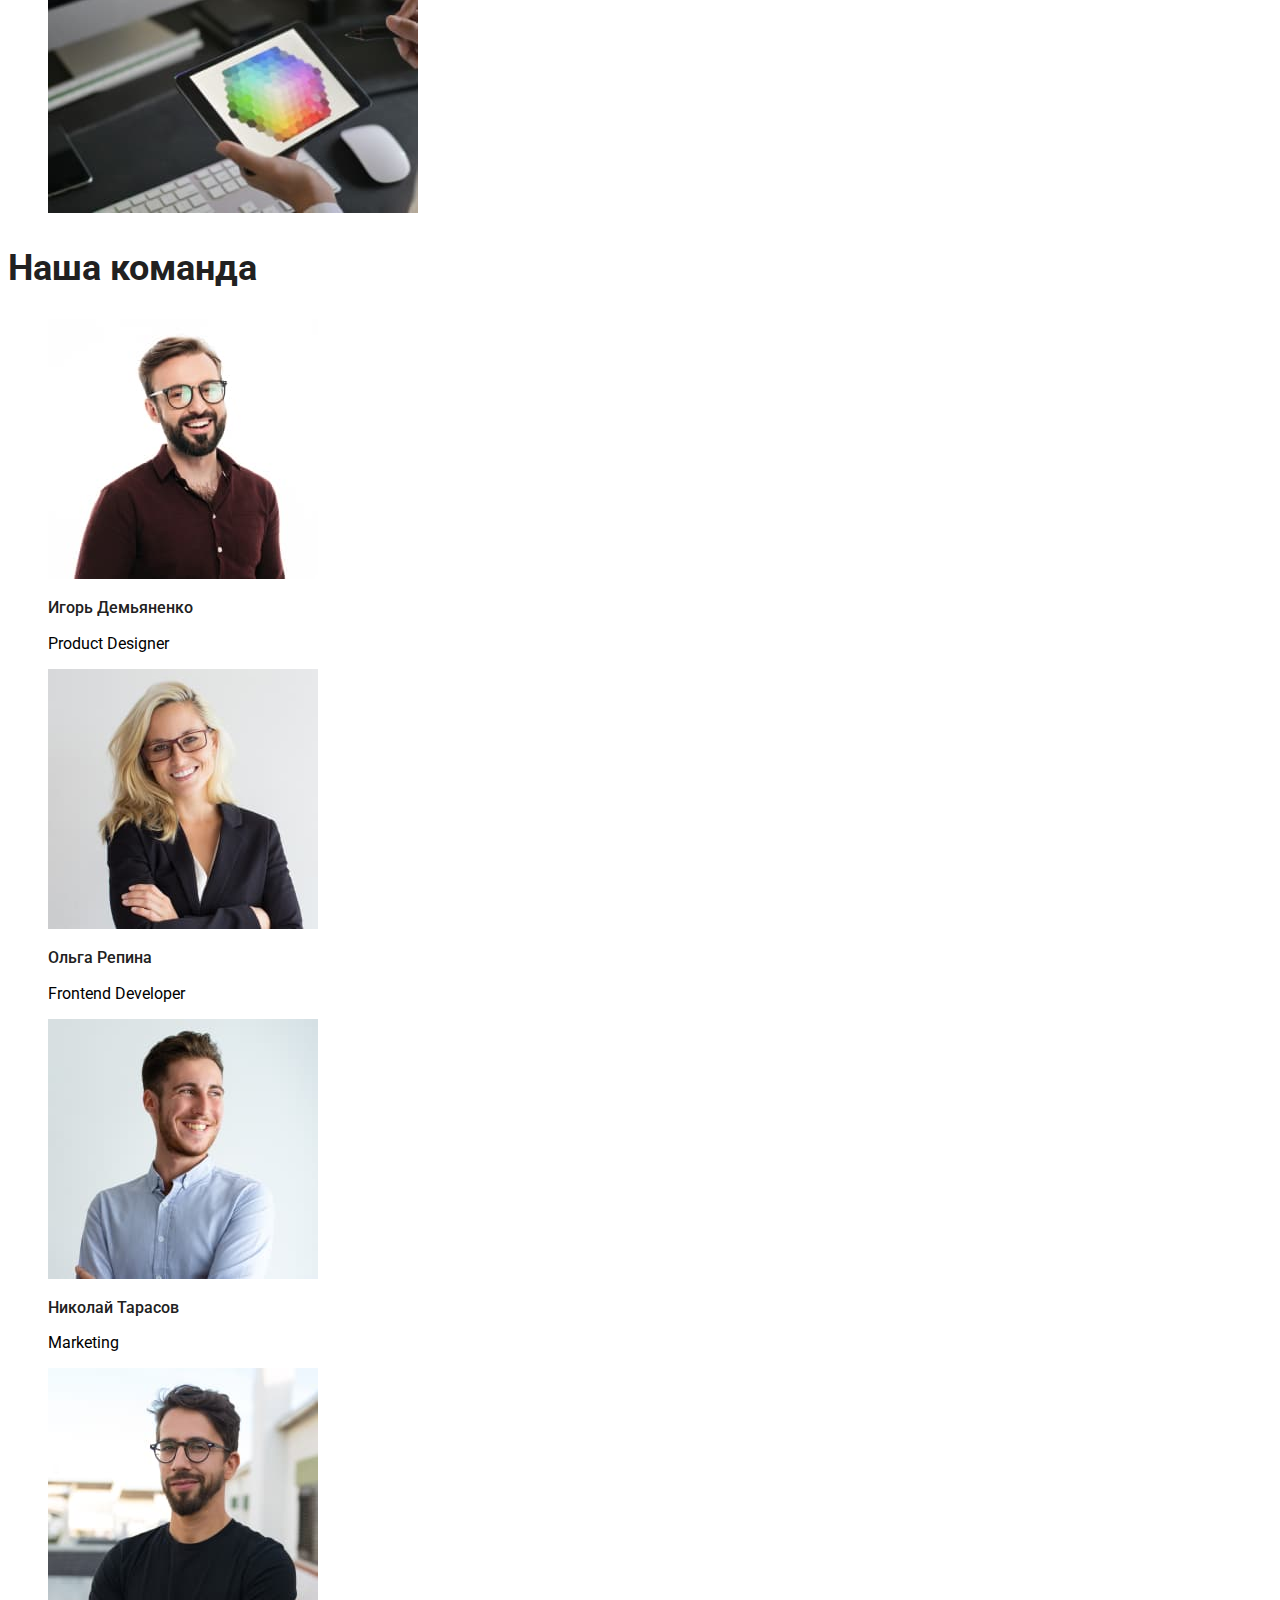
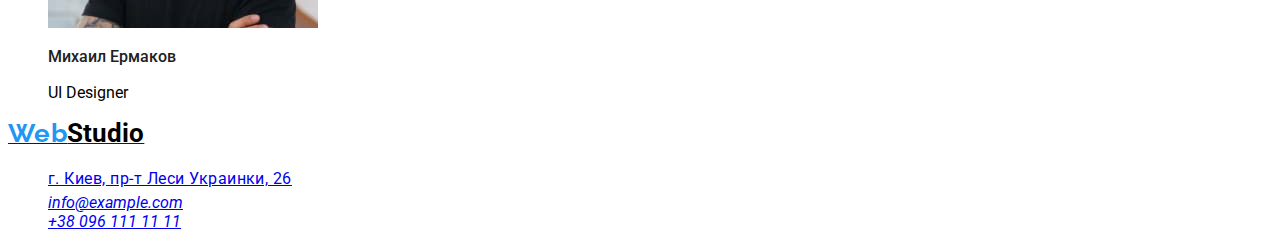
==== commit 18796a4b: "hw2" ====
--- a/index.html
+++ b/index.html
@@ -6,12 +6,14 @@
   <meta name="viewport" content="width=device-width, initial-scale=1.0">
   <title>Студия</title>
   <link rel="stylesheet" href="./css/styles.css" />
+  <link href="https://fonts.googleapis.com/css2?family=Raleway:wght@700&family=Roboto:wght@400;500;700;900&display=swap"
+    rel="stylesheet">
 </head>
 <body>
   <!-- Шапка -->
   <header class="page-header">
     <nav>
-      <a href="/" class="webstudio">WebStudio</a>
+      <a href="./"><span class="web">Web</span><span class="studio">Studio</span></a>
       <ul>
         <li><a href="index.html" class="menu-nav-studio">Студия</a></li>
         <li><a href="portfolio.html" target="_self" class="menu-nav-portfolio">Портфолио</a></li>
@@ -25,35 +27,35 @@
   </header>
   <main>
     <!-- Герой -->
-    <section>
+    <section class="hero">
       <h1>ЭФФЕКТИВНЫЕ РЕШЕНИЯ ДЛЯ ВАШЕГО БИЗНЕСА</h1>
-      <button type="button" class="button">Заказать услугу</button>
+      <button type="button" class="order">Заказать услугу</button>
     </section>
     <!-- Преимущества -->
-    <section>
-      <h2>Наши преимущества</h2>
+    <section class="section">
+      <h2 class="section-title">Наши преимущества</h2>
       <ul>
         <li>
-          <h3>Внимание к деталям</h3>
-          <p>Идейные соображения, а также начало повседневной работы по формированию позиции.</p>
+          <h3 class="section-sub-title">Внимание к деталям</h3>
+          <p class="section-sub-title-text">Идейные соображения, а также начало повседневной работы по формированию позиции.</p>
         </li>
         <li>
-          <h3>Пунктуальность</h3>
-          <p>Задача организации, в особенности же рамки и место обучения кадров влечет за собой.</p>
+          <h3 class="section-sub-title">Пунктуальность</h3>
+          <p class="section-sub-title-text">Задача организации, в особенности же рамки и место обучения кадров влечет за собой.</p>
         </li>
         <li>
-          <h3>Планирование</h3>
-          <p>Равным образом консультация с широким активом в значительной степени обуславливает.</p>
+          <h3 class="section-sub-title">Планирование</h3>
+          <p class="section-sub-title-text">Равным образом консультация с широким активом в значительной степени обуславливает.</p>
         </li>
         <li>
-          <h3>Современные технологии</h3>
-          <p>Значимость этих проблем настолько очевидна, что реализация плановых заданий.</p>
+          <h3 class="section-sub-title">Современные технологии</h3>
+          <p class="section-sub-title-text">Значимость этих проблем настолько очевидна, что реализация плановых заданий.</p>
         </li>
       </ul>
     </section>
     <!-- Чем занимаются -->
     <section>
-      <h2>Чем мы занимаемся</h2>
+      <h2 class="section-title">Чем мы занимаемся</h2>
       <ul>
         <li>
           <img src="./images/img.jpg" width="370" alt="keyboard">
@@ -68,43 +70,42 @@
     </section>
     <!-- Команда -->
     <section>
-      <h2>Наша команда</h2>
+      <h2 class="section-title">Наша команда</h2>
       <ul>
         <li>
           <img src="./images/img(3).jpg" width="270" alt="product designer">
-          <h3>Игорь Демьяненко</h3>
-          <p>Product Designer</p>
+          <h3 class="section-sub-title">Игорь Демьяненко</h3>
+          <p class="section-sub-title-text">Product Designer</p>
         </li>
         <li>
           <img src="./images/img(4).jpg" width="270" alt="frontend developer">
-          <h3>Ольга Репина</h3>
-          <p>Frontend Developer</p>
+          <h3 class="section-sub-title">Ольга Репина</h3>
+          <p class="section-sub-title-text">Frontend Developer</p>
         </li>
         <li>
           <img src="./images/img(5).jpg" width="270" alt="marketing">
-          <h3>Николай Тарасов</h3>
-          <p>Marketing</p>
+          <h3 class="section-sub-title">Николай Тарасов</h3>
+          <p class="section-sub-title-text">Marketing</p>
         </li>
         <li>
           <img src="./images/img(6).jpg" width="270" alt="ui designer">
-          <h3>Михаил Ермаков</h3>
-          <p>UI Designer</p>
+          <h3 class="section-sub-title">Михаил Ермаков</h3>
+          <p class="section-sub-title-text">UI Designer</p>
         </li>
       </ul>
     </section>
   </main>
   <!-- Футер -->
   <footer>
-    <a href="/">WebStudio</a>
-    <address>
-      <ul>
-        <li><a
-            href="https://www.google.com/maps/place/%D0%B1%D1%83%D0%BB%D1%8C%D0%B2%D0%B0%D1%80+%D0%9B%D0%B5%D1%81%D1%96+%D0%A3%D0%BA%D1%80%D0%B0%D1%97%D0%BD%D0%BA%D0%B8,+26,+%D0%9A%D0%B8%D1%97%D0%B2,+02000/@50.424964,30.5396898,15.5z/data=!4m13!1m7!3m6!1s0x40d4cf0e033ecbe9:0x57a4dffefec77da0!2z0LHRg9C70YzQstCw0YAg0JvQtdGB0ZYg0KPQutGA0LDRl9C90LrQuCwgMjYsINCa0LjRl9CyLCAwMjAwMA!3b1!8m2!3d50.4265807!4d30.5383859!3m4!1s0x40d4cf0e033ecbe9:0x57a4dffefec77da0!8m2!3d50.4265807!4d30.5383859">г.
+    <a href="./"><span class="web">Web</span><span class="studio">Studio</span></a>
+      <address>
+        <ul class="contacts-nav">
+          <li class="contacts-nav-street"><a href="https://www.google.com/maps/place/%D0%B1%D1%83%D0%BB%D1%8C%D0%B2%D0%B0%D1%80+%D0%9B%D0%B5%D1%81%D1%96+%D0%A3%D0%BA%D1%80%D0%B0%D1%97%D0%BD%D0%BA%D0%B8,+26,+%D0%9A%D0%B8%D1%97%D0%B2,+02000/@50.424964,30.5396898,15.5z/data=!4m13!1m7!3m6!1s0x40d4cf0e033ecbe9:0x57a4dffefec77da0!2z0LHRg9C70YzQstCw0YAg0JvQtdGB0ZYg0KPQutGA0LDRl9C90LrQuCwgMjYsINCa0LjRl9CyLCAwMjAwMA!3b1!8m2!3d50.4265807!4d30.5383859!3m4!1s0x40d4cf0e033ecbe9:0x57a4dffefec77da0!8m2!3d50.4265807!4d30.5383859">г.
             Киев, пр-т Леси Украинки, 26</a></li>
-        <li><a href="mailto:info@example.com">info@example.com</a></li>
-        <li><a href="tel:+380961111111">+38 096 111 11 11</a></li>
-      </ul>
-    </address>
+          <li class="contacts-nav-email"><a href="mailto:info@example.com">info@example.com</a></li>
+          <li class="contacts-nav-phone"><a href="tel:+380961111111">+38 096 111 11 11</a></li>
+        </ul>
+      </address>
   </footer>
 </body>
 </html>--- a/css/styles.css
+++ b/css/styles.css
@@ -1,29 +1,64 @@
+/* основной цвет текста #212121*/
+/* эффект наведения на текст #2196F3*/
+/* цвет текста имейл и тел. #757575*/
+/* футер rgba(255, 255, 255, 0.6);*/
+/* футер наведение #FFFFFF*/
 body {
   font-family: -apple-system, BlinkMacSystemFont, 'Segoe UI', Roboto, Oxygen, Ubuntu, Cantarell,
     'Open Sans', 'Helvetica Neue', sans-serif;
   color: black;
 }
-.webstudio {
-  /* WebStudio */
-
-  position: absolute;
-  width: 145px;
-  height: 31px;
-  left: 215px;
-  top: 24px;
-
-  font-family: oleo -apple-system, BlinkMacSystemFont, 'Segoe UI', Roboto, Oxygen, Ubuntu, Cantarell,
-    'Open Sans', 'Helvetica Neue', sans-serif;
+
+ul {
+  list-style: none;
+}
+
+.hero {
+  font-family: Roboto;
+  font-style: normal;
+  font-weight: 900;
+  font-size: 44px;
+  line-height: 1.36;
+  text-align: center;
+  letter-spacing: 0.06em;
+  text-transform: uppercase;
+
+  background-color: #2f303a;
+  color: #ffffff;
+}
+
+.order {
+  /* bg */
+
+  color: #ffffff;
+
+  font-family: Roboto;
   font-style: normal;
   font-weight: bold;
-  font-size: 26px;
-  line-height: 31px;
-  /* identical to box height */
-
-  letter-spacing: 0.03em;
-
-  color: #2196f3;
-}
+  font-size: 16px;
+  line-height: 1.87;
+  background: #2196f3;
+  box-shadow: 0px 4px 4px rgba(0, 0, 0, 0.15);
+  border-radius: 4px;
+}
+
+.order:hover {
+  /* bg */
+
+  color: #ffffff;
+
+  font-family: Roboto;
+  font-style: normal;
+  font-weight: bold;
+  font-size: 16px;
+  line-height: 1.87;
+  background: #188ce8;
+  box-shadow: 0px 4px 4px rgba(0, 0, 0, 0.15);
+  border-radius: 4px;
+}
+
+/* menu-nav */
+
 .menu-nav-studio {
   /* Студия */
 
@@ -141,6 +176,9 @@
 
   color: #2196f3;
 }
+
+/* page-header-contacts */
+
 .page-header-contacts-email {
   /* info@devstudio.com */
 
@@ -220,7 +258,9 @@
   color: #2196f3;
 }
 
-/* Rectangle 10 */
+/* filters-menu */
+
+/* Все */
 
 .filters-select-all {
   position: absolute;
@@ -228,19 +268,15 @@
   height: 38px;
   left: 495px;
   top: 174px;
-
   background: #f5f4fa;
   border-radius: 4px;
 
-  /* Все */
-
-  font-family: -apple-system, BlinkMacSystemFont, 'Segoe UI', Roboto, Oxygen, Ubuntu, Cantarell,
-    'Open Sans', 'Helvetica Neue', sans-serif;
-  font-style: normal;
-  font-weight: 500;
-  font-size: 16px;
-  line-height: 26px;
-  /* identical to box height, or 162% */
+  font-family: -apple-system, BlinkMacSystemFont, 'Segoe UI', Roboto, Oxygen, Ubuntu, Cantarell,
+    'Open Sans', 'Helvetica Neue', sans-serif;
+  font-style: normal;
+  font-weight: 500;
+  font-size: 16px;
+  line-height: 1.62;
 
   text-align: center;
   letter-spacing: 0.03em;
@@ -255,7 +291,7 @@
   height: 38px;
   left: 495px;
   top: 174px;
-
+  cursor: pointer;
   background: #2196f3;
 
   /* shadow-middle */
@@ -264,41 +300,36 @@
     0px 2px 2px rgba(0, 0, 0, 0.12);
   border-radius: 4px;
 
-  /* Все */
-
-  font-family: -apple-system, BlinkMacSystemFont, 'Segoe UI', Roboto, Oxygen, Ubuntu, Cantarell,
-    'Open Sans', 'Helvetica Neue', sans-serif;
-  font-style: normal;
-  font-weight: 500;
-  font-size: 16px;
-  line-height: 26px;
-  /* identical to box height, or 162% */
-
-  text-align: center;
-  letter-spacing: 0.03em;
-
-  color: #ffffff;
-}
+  font-family: -apple-system, BlinkMacSystemFont, 'Segoe UI', Roboto, Oxygen, Ubuntu, Cantarell,
+    'Open Sans', 'Helvetica Neue', sans-serif;
+  font-style: normal;
+  font-weight: 500;
+  font-size: 16px;
+  line-height: 1.62;
+
+  text-align: center;
+  letter-spacing: 0.03em;
+
+  color: #ffffff;
+}
+
+/* Веб сайты */
 
 .filters-select-web-site {
-  position: absolute;
+    position: absolute;
   width: 128px;
   height: 38px;
   left: 576px;
   top: 174px;
-
   background: #f5f4fa;
   border-radius: 4px;
 
-  /* Веб сайты */
-
-  font-family: -apple-system, BlinkMacSystemFont, 'Segoe UI', Roboto, Oxygen, Ubuntu, Cantarell,
-    'Open Sans', 'Helvetica Neue', sans-serif;
-  font-style: normal;
-  font-weight: 500;
-  font-size: 16px;
-  line-height: 26px;
-  /* identical to box height, or 162% */
+  font-family: -apple-system, BlinkMacSystemFont, 'Segoe UI', Roboto, Oxygen, Ubuntu, Cantarell,
+    'Open Sans', 'Helvetica Neue', sans-serif;
+  font-style: normal;
+  font-weight: 500;
+  font-size: 16px;
+  line-height: 1.62;
 
   text-align: center;
   letter-spacing: 0.03em;
@@ -308,12 +339,12 @@
 
 .filters-select-web-site:hover,
 .filters-select-web-site:focus {
-  position: absolute;
+    position: absolute;
   width: 128px;
   height: 38px;
   left: 576px;
   top: 174px;
-
+  cursor: pointer;
   background: #2196f3;
 
   /* shadow-middle */
@@ -322,21 +353,20 @@
     0px 2px 2px rgba(0, 0, 0, 0.12);
   border-radius: 4px;
 
-  /* Веб сайты */
-
-  font-family: -apple-system, BlinkMacSystemFont, 'Segoe UI', Roboto, Oxygen, Ubuntu, Cantarell,
-    'Open Sans', 'Helvetica Neue', sans-serif;
-  font-style: normal;
-  font-weight: 500;
-  font-size: 16px;
-  line-height: 26px;
-  /* identical to box height, or 162% */
-
-  text-align: center;
-  letter-spacing: 0.03em;
-
-  color: #ffffff;
-}
+  font-family: -apple-system, BlinkMacSystemFont, 'Segoe UI', Roboto, Oxygen, Ubuntu, Cantarell,
+    'Open Sans', 'Helvetica Neue', sans-serif;
+  font-style: normal;
+  font-weight: 500;
+  font-size: 16px;
+  line-height: 1.62;
+
+  text-align: center;
+  letter-spacing: 0.03em;
+
+  color: #ffffff;
+}
+
+/* Приложения */
 
 .filters-select-app {
   position: absolute;
@@ -348,16 +378,12 @@
   background: #f5f4fa;
   border-radius: 4px;
 
-  /* Приложения */
-
-  font-family: -apple-system, BlinkMacSystemFont, 'Segoe UI', Roboto, Oxygen, Ubuntu, Cantarell,
-    'Open Sans', 'Helvetica Neue', sans-serif;
-  font-style: normal;
-  font-weight: 500;
-  font-size: 16px;
-  line-height: 26px;
-
-  /* identical to box height, or 162% */
+  font-family: -apple-system, BlinkMacSystemFont, 'Segoe UI', Roboto, Oxygen, Ubuntu, Cantarell,
+    'Open Sans', 'Helvetica Neue', sans-serif;
+  font-style: normal;
+  font-weight: 500;
+  font-size: 16px;
+  line-height: 1.62;
 
   text-align: center;
   letter-spacing: 0.03em;
@@ -372,6 +398,7 @@
   height: 38px;
   left: 712px;
   top: 174px;
+  cursor: pointer;
 
   background: #2196f3;
 
@@ -381,21 +408,20 @@
     0px 2px 2px rgba(0, 0, 0, 0.12);
   border-radius: 4px;
 
-  /* Приложения */
-
-  font-family: -apple-system, BlinkMacSystemFont, 'Segoe UI', Roboto, Oxygen, Ubuntu, Cantarell,
-    'Open Sans', 'Helvetica Neue', sans-serif;
-  font-style: normal;
-  font-weight: 500;
-  font-size: 16px;
-  line-height: 26px;
-  /* identical to box height, or 162% */
-
-  text-align: center;
-  letter-spacing: 0.03em;
-
-  color: #ffffff;
-}
+  font-family: -apple-system, BlinkMacSystemFont, 'Segoe UI', Roboto, Oxygen, Ubuntu, Cantarell,
+    'Open Sans', 'Helvetica Neue', sans-serif;
+  font-style: normal;
+  font-weight: 500;
+  font-size: 16px;
+  line-height: 1.62;
+
+  text-align: center;
+  letter-spacing: 0.03em;
+
+  color: #ffffff;
+}
+
+/* Дизайн */
 
 .filters-select-design {
   position: absolute;
@@ -407,16 +433,12 @@
   background: #f5f4fa;
   border-radius: 4px;
 
-  /* Дизайн */
-
-  font-family: -apple-system, BlinkMacSystemFont, 'Segoe UI', Roboto, Oxygen, Ubuntu, Cantarell,
-    'Open Sans', 'Helvetica Neue', sans-serif;
-  font-style: normal;
-  font-weight: 500;
-  font-size: 16px;
-  line-height: 26px;
-
-  /* identical to box height, or 162% */
+  font-family: -apple-system, BlinkMacSystemFont, 'Segoe UI', Roboto, Oxygen, Ubuntu, Cantarell,
+    'Open Sans', 'Helvetica Neue', sans-serif;
+  font-style: normal;
+  font-weight: 500;
+  font-size: 16px;
+  line-height: 1.62;
 
   text-align: center;
   letter-spacing: 0.03em;
@@ -431,6 +453,7 @@
   height: 38px;
   left: 865px;
   top: 174px;
+  cursor: pointer;
 
   background: #2196f3;
 
@@ -440,21 +463,20 @@
     0px 2px 2px rgba(0, 0, 0, 0.12);
   border-radius: 4px;
 
-  /* Дизайн */
-
-  font-family: -apple-system, BlinkMacSystemFont, 'Segoe UI', Roboto, Oxygen, Ubuntu, Cantarell,
-    'Open Sans', 'Helvetica Neue', sans-serif;
-  font-style: normal;
-  font-weight: 500;
-  font-size: 16px;
-  line-height: 26px;
-  /* identical to box height, or 162% */
-
-  text-align: center;
-  letter-spacing: 0.03em;
-
-  color: #ffffff;
-}
+  font-family: -apple-system, BlinkMacSystemFont, 'Segoe UI', Roboto, Oxygen, Ubuntu, Cantarell,
+    'Open Sans', 'Helvetica Neue', sans-serif;
+  font-style: normal;
+  font-weight: 500;
+  font-size: 16px;
+  line-height: 1.62;
+
+  text-align: center;
+  letter-spacing: 0.03em;
+
+  color: #ffffff;
+}
+
+/* Маркетинг */
 
 .filters-select-market {
   position: absolute;
@@ -466,16 +488,12 @@
   background: #f5f4fa;
   border-radius: 4px;
 
-  /* Маркетинг */
-
-  font-family: -apple-system, BlinkMacSystemFont, 'Segoe UI', Roboto, Oxygen, Ubuntu, Cantarell,
-    'Open Sans', 'Helvetica Neue', sans-serif;
-  font-style: normal;
-  font-weight: 500;
-  font-size: 16px;
-  line-height: 26px;
-
-  /* identical to box height, or 162% */
+  font-family: -apple-system, BlinkMacSystemFont, 'Segoe UI', Roboto, Oxygen, Ubuntu, Cantarell,
+    'Open Sans', 'Helvetica Neue', sans-serif;
+  font-style: normal;
+  font-weight: 500;
+  font-size: 16px;
+  line-height: 1.62;
 
   text-align: center;
   letter-spacing: 0.03em;
@@ -490,6 +508,7 @@
   height: 38px;
   left: 976px;
   top: 174px;
+  cursor: pointer;
 
   background: #2196f3;
 
@@ -499,18 +518,99 @@
     0px 2px 2px rgba(0, 0, 0, 0.12);
   border-radius: 4px;
 
-  /* Маркетинг */
-
-  font-family: -apple-system, BlinkMacSystemFont, 'Segoe UI', Roboto, Oxygen, Ubuntu, Cantarell,
-    'Open Sans', 'Helvetica Neue', sans-serif;
-  font-style: normal;
-  font-weight: 500;
-  font-size: 16px;
-  line-height: 26px;
-  /* identical to box height, or 162% */
-
-  text-align: center;
-  letter-spacing: 0.03em;
-
-  color: #ffffff;
-}
+  font-family: -apple-system, BlinkMacSystemFont, 'Segoe UI', Roboto, Oxygen, Ubuntu, Cantarell,
+    'Open Sans', 'Helvetica Neue', sans-serif;
+  font-style: normal;
+  font-weight: 500;
+  font-size: 16px;
+  line-height: 1.62;
+
+  text-align: center;
+  letter-spacing: 0.03em;
+
+  color: #ffffff;
+}
+
+/* WebStudio */
+
+.web {
+  font-family: Raleway;
+font-style: normal;
+font-weight: bold;
+font-size: 26px;
+line-height: 1.19;
+/* identical to box height */
+
+letter-spacing: 0.03em;
+  color: #2196f3;
+}
+
+/* WebStudio */
+
+.studio {
+  font-family: roboto;
+  font-style: normal;
+font-weight: bold;
+font-size: 26px;
+line-height: 1.19;
+/* identical to box height */
+
+  color: #000000;
+}
+
+.contacts-nav-street {
+  font-family: Roboto;
+  font-style: normal;
+  font-weight: normal;
+  line-height: 1.71;
+
+  letter-spacing: 0.03em;
+  color: rgba(255, 255, 255, 0.6);
+}
+
+/* address */
+
+.contacts-nav-street:hover,
+.contacts-nav-street:focus {
+  font-family: Roboto;
+  font-style: normal;
+  font-weight: normal;
+  line-height: 1.71;
+
+  letter-spacing: 0.03em;
+  color: #ffffff;
+}
+
+.section-sub-title-text {
+  font-family: Roboto;
+  font-style: normal;
+  font-weight: normal;
+  font-size: 16px;
+  line-height: 1.18
+  /* identical to box height */
+
+  color: #757575;
+}
+
+.section-sub-title{
+  font-family: Roboto;
+font-style: normal;
+font-weight: 500;
+font-size: 16px;
+line-height: 1.18;
+/* identical to box height */
+
+color: #212121;
+}
+
+.section-title{
+font-family: Roboto;
+font-style: normal;
+font-weight: bold;
+font-size: 36px;
+line-height: 42px;
+
+color: #212121;
+}
+
+  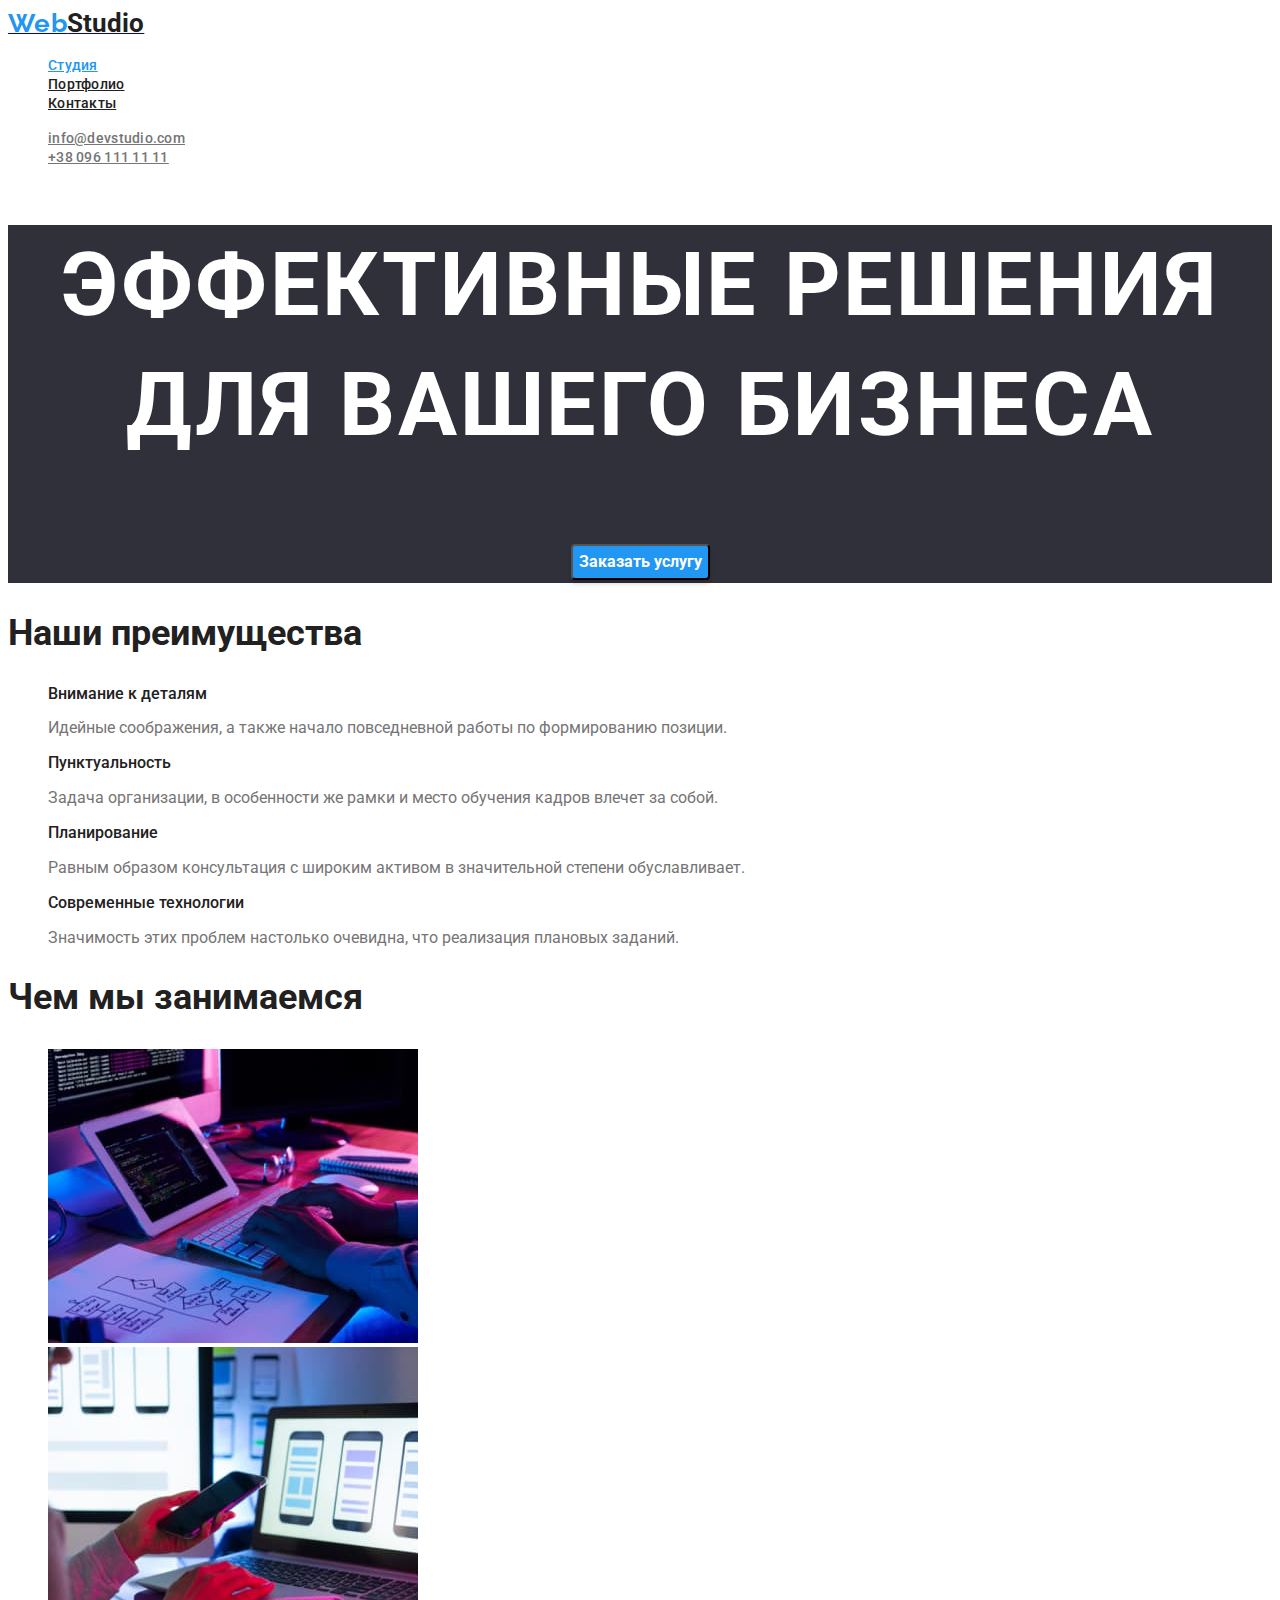
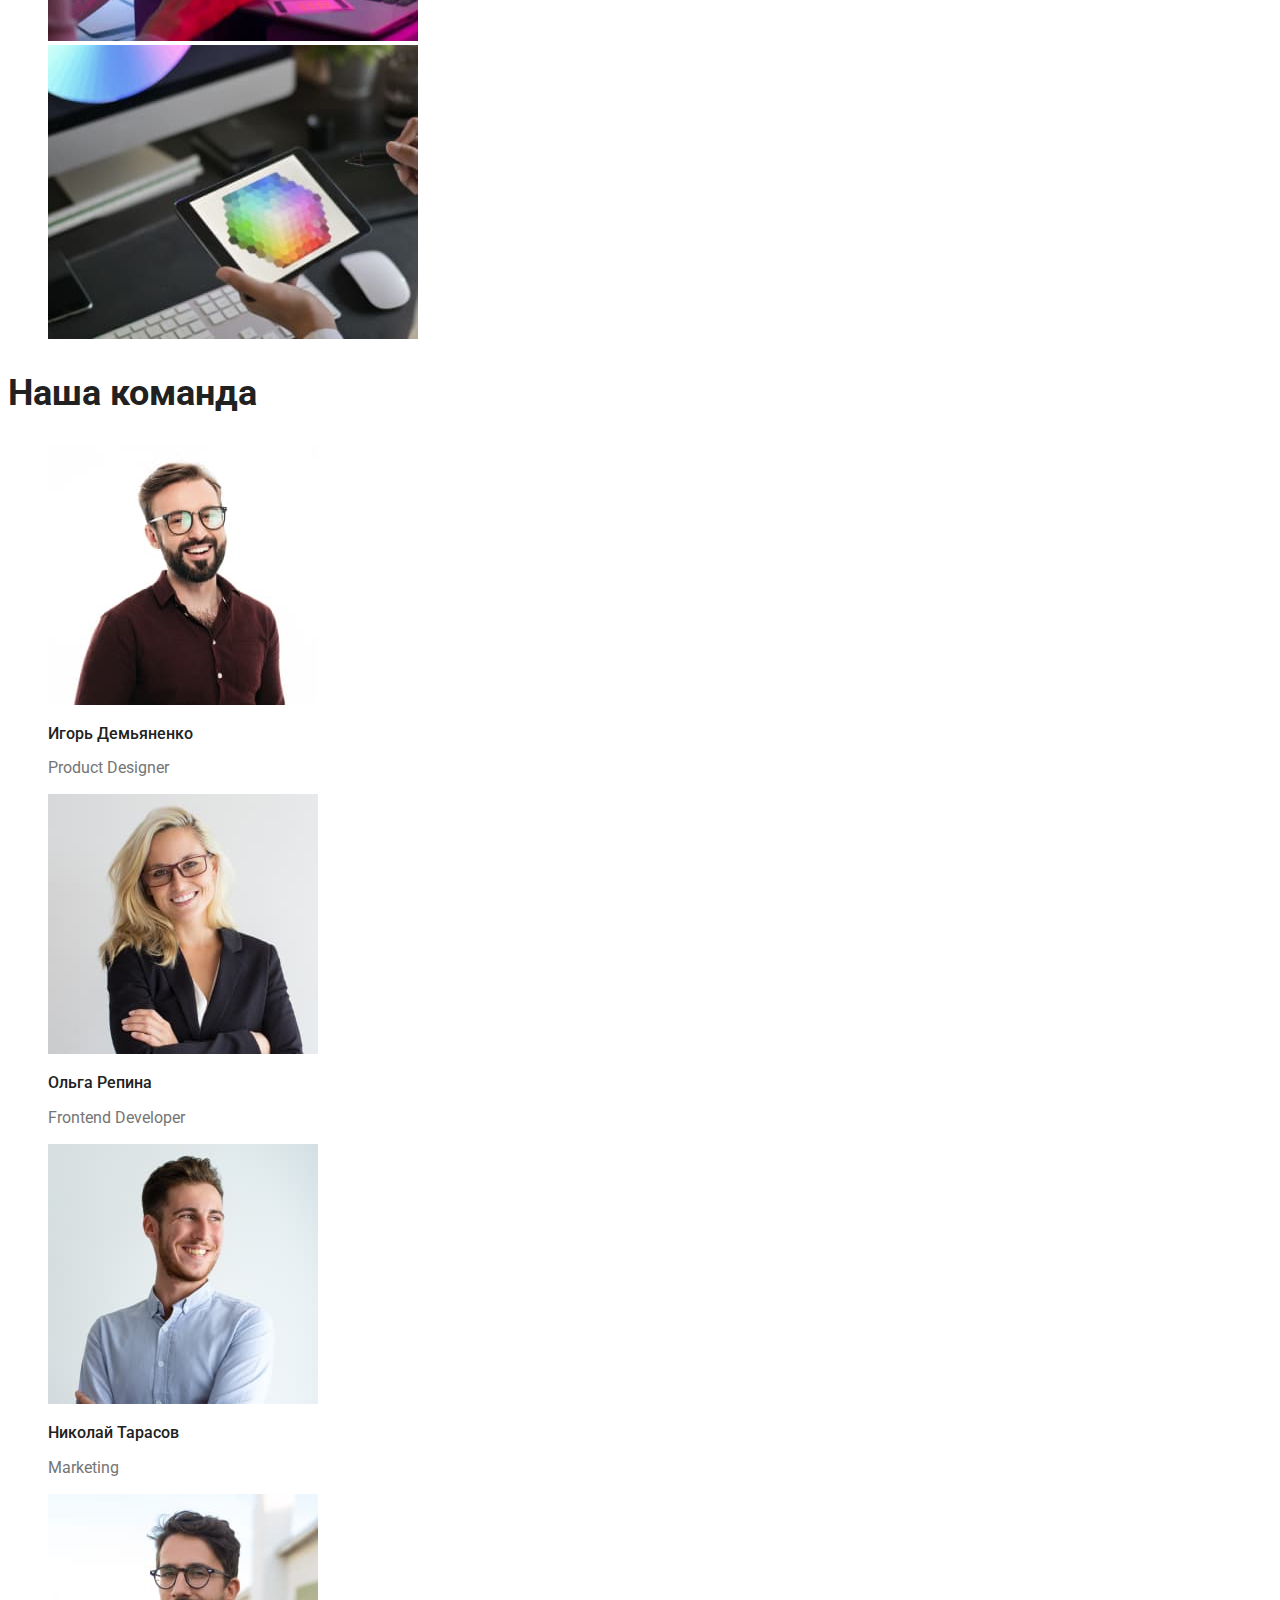
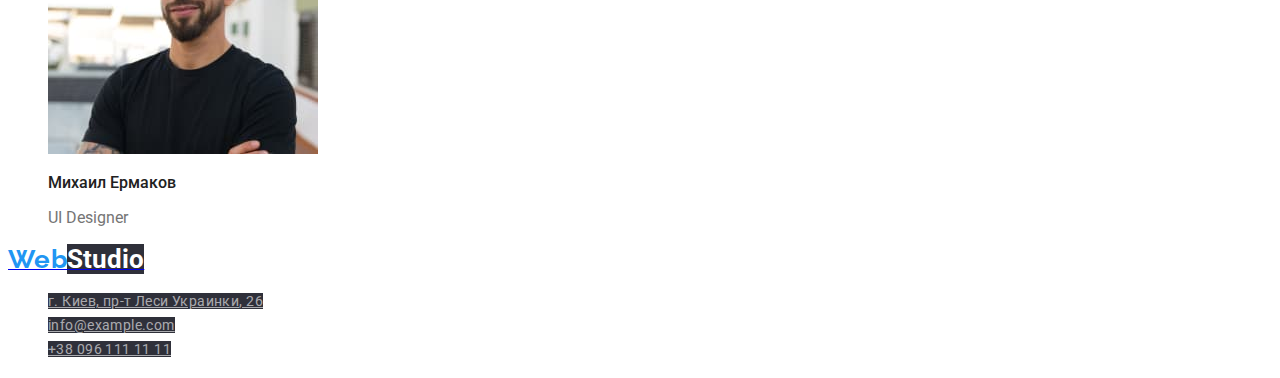
==== commit 591b480b: "hw2" ====
--- a/index.html
+++ b/index.html
@@ -13,16 +13,16 @@
   <!-- Шапка -->
   <header class="page-header">
     <nav>
-      <a href="./"><span class="web">Web</span><span class="studio">Studio</span></a>
-      <ul>
-        <li><a href="index.html" class="menu-nav-studio">Студия</a></li>
-        <li><a href="portfolio.html" target="_self" class="menu-nav-portfolio">Портфолио</a></li>
-        <li><a href="" class="menu-nav-cont">Контакты</a></li>
+      <a href="./"><span class="web">Web</span><span class="studio-top">Studio</span></a>
+      <ul class="site-nav">
+        <li><a href="index.html" class="link current">Студия</a></li>
+        <li><a href="portfolio.html" target="_self" class="link">Портфолио</a></li>
+        <li><a href="" class="link">Контакты</a></li>
       </ul>
     </nav>
-    <ul class="page-header-contacts">
-      <li><a href="mailto:imfo@devstudio.com" class="page-header-contacts-email">info@devstudio.com</a></li>
-      <li><a href="tel:+380961111111" class="page-header-contacts-tel">+38 096 111 11 11</a></li>
+    <ul class="header-contacts">
+      <li><a href="mailto:imfo@devstudio.com" class="link">info@devstudio.com</a></li>
+      <li><a href="tel:+380961111111" class="link">+38 096 111 11 11</a></li>
     </ul>
   </header>
   <main>
@@ -97,15 +97,15 @@
   </main>
   <!-- Футер -->
   <footer>
-    <a href="./"><span class="web">Web</span><span class="studio">Studio</span></a>
+    <a href="./"><span class="web">Web</span><span class="studio-bottom">Studio</span></a>
       <address>
-        <ul class="contacts-nav">
-          <li class="contacts-nav-street"><a href="https://www.google.com/maps/place/%D0%B1%D1%83%D0%BB%D1%8C%D0%B2%D0%B0%D1%80+%D0%9B%D0%B5%D1%81%D1%96+%D0%A3%D0%BA%D1%80%D0%B0%D1%97%D0%BD%D0%BA%D0%B8,+26,+%D0%9A%D0%B8%D1%97%D0%B2,+02000/@50.424964,30.5396898,15.5z/data=!4m13!1m7!3m6!1s0x40d4cf0e033ecbe9:0x57a4dffefec77da0!2z0LHRg9C70YzQstCw0YAg0JvQtdGB0ZYg0KPQutGA0LDRl9C90LrQuCwgMjYsINCa0LjRl9CyLCAwMjAwMA!3b1!8m2!3d50.4265807!4d30.5383859!3m4!1s0x40d4cf0e033ecbe9:0x57a4dffefec77da0!8m2!3d50.4265807!4d30.5383859">г.
-            Киев, пр-т Леси Украинки, 26</a></li>
-          <li class="contacts-nav-email"><a href="mailto:info@example.com">info@example.com</a></li>
-          <li class="contacts-nav-phone"><a href="tel:+380961111111">+38 096 111 11 11</a></li>
-        </ul>
-      </address>
+        <ul class="footer-contacts">
+          <li><a href="https://www.google.com/maps/place/%D0%B1%D1%83%D0%BB%D1%8C%D0%B2%D0%B0%D1%80+%D0%9B%D0%B5%D1%81%D1%96+%D0%A3%D0%BA%D1%80%D0%B0%D1%97%D0%BD%D0%BA%D0%B8,+26,+%D0%9A%D0%B8%D1%97%D0%B2,+02000/@50.424964,30.5396898,15.5z/data=!4m13!1m7!3m6!1s0x40d4cf0e033ecbe9:0x57a4dffefec77da0!2z0LHRg9C70YzQstCw0YAg0JvQtdGB0ZYg0KPQutGA0LDRl9C90LrQuCwgMjYsINCa0LjRl9CyLCAwMjAwMA!3b1!8m2!3d50.4265807!4d30.5383859!3m4!1s0x40d4cf0e033ecbe9:0x57a4dffefec77da0!8m2!3d50.4265807!4d30.5383859"
+            class="link">г. Киев, пр-т Леси Украинки, 26</a></li>
+          <li><a href="mailto:info@example.com" class="link">info@example.com</a></li>
+        <li><a href="tel:+380961111111" class="link">+38 096 111 11 11</a></li>
+      </ul>
+    </address>
   </footer>
 </body>
 </html>--- a/css/styles.css
+++ b/css/styles.css
@@ -3,53 +3,106 @@
 /* цвет текста имейл и тел. #757575*/
 /* футер rgba(255, 255, 255, 0.6);*/
 /* футер наведение #FFFFFF*/
+:root {
+  --primary-text-color: #212121;
+  --white: #ffffff;
+  --bg-effects-color: #2196f3;
+  --site-nav-color: #2196f3;
+  --secondary-bg-color: #2f303a;
+}
+
 body {
   font-family: -apple-system, BlinkMacSystemFont, 'Segoe UI', Roboto, Oxygen, Ubuntu, Cantarell,
     'Open Sans', 'Helvetica Neue', sans-serif;
-  color: black;
+  color: #212121;
+  background-color: #ffffff;
+}
+
+h1,
+h2,
+h3,
+h4,
+h5,
+h6 {
+  font-family: -apple-system, BlinkMacSystemFont, 'Segoe UI', Roboto, Oxygen, Ubuntu, Cantarell,
+    'Open Sans', 'Helvetica Neue', sans-serif;
 }
 
 ul {
   list-style: none;
 }
 
+/* WebStudio */
+
+.web {
+  font-family: Raleway;
+  font-style: normal;
+  font-weight: 700;
+  font-size: 26px;
+  line-height: 1.19;
+
+  letter-spacing: 0.03em;
+  color: #2196f3;
+}
+
+.studio-top {
+  font-family: roboto;
+  font-style: normal;
+  font-weight: 700;
+  font-size: 26px;
+  line-height: 1.19;
+
+  color: var(--primary-text-color);
+}
+
+.studio-bottom {
+  font-family: roboto;
+  font-style: normal;
+  font-weight: 700;
+  font-size: 26px;
+  line-height: 1.19;
+
+  color: var(--white);
+  background-color: var(--secondary-bg-color);
+}
+
 .hero {
-  font-family: Roboto;
-  font-style: normal;
   font-weight: 900;
   font-size: 44px;
   line-height: 1.36;
+
   text-align: center;
   letter-spacing: 0.06em;
   text-transform: uppercase;
 
   background-color: #2f303a;
-  color: #ffffff;
+  color: var(--white);
 }
 
 .order {
   /* bg */
 
-  color: #ffffff;
-
-  font-family: Roboto;
-  font-style: normal;
-  font-weight: bold;
+  color: var(--white);
+
+  font-family: Roboto;
+  font-style: normal;
+  font-weight: 700;
   font-size: 16px;
   line-height: 1.87;
-  background: #2196f3;
+  background: var(--bg-effects-color);
   box-shadow: 0px 4px 4px rgba(0, 0, 0, 0.15);
   border-radius: 4px;
 }
 
-.order:hover {
+.order:hover,
+.order:focus {
   /* bg */
 
-  color: #ffffff;
-
-  font-family: Roboto;
-  font-style: normal;
-  font-weight: bold;
+  color: var(--white);
+
+  font-family: Roboto;
+  font-style: normal;
+  font-weight: 700;
   font-size: 16px;
   line-height: 1.87;
   background: #188ce8;
@@ -57,205 +110,113 @@
   border-radius: 4px;
 }
 
+.section-title {
+  font-family: Roboto;
+  font-style: normal;
+  font-weight: 700;
+  font-size: 36px;
+  line-height: 1.16;
+
+  color: var(--primary-text-color);
+}
+
+.section-sub-title {
+  font-family: Roboto;
+  font-style: normal;
+  font-weight: 500;
+  font-size: 16px;
+  line-height: 1.18;
+  /* identical to box height */
+
+  color: var(--primary-text-color);
+}
+
+.section-sub-title-text {
+  font-family: Roboto;
+  font-style: normal;
+  font-weight: 400;
+  font-size: 16px;
+  line-height: 1.18;
+  /* identical to box height */
+  color: #757575;
+}
+
 /* menu-nav */
 
-.menu-nav-studio {
-  /* Студия */
-
-  position: absolute;
-  width: 49px;
-  height: 16px;
-  left: 453px;
-  top: 32px;
-
-  font-family: -apple-system, BlinkMacSystemFont, 'Segoe UI', Roboto, Oxygen, Ubuntu, Cantarell,
-    'Open Sans', 'Helvetica Neue', sans-serif;
-  font-style: normal;
-  font-weight: 500;
-  font-size: 14px;
-  line-height: 16px;
+.site-nav .link {
+  font-style: normal;
+  font-weight: 500;
+  font-size: 14px;
+  line-height: 1.14;
   letter-spacing: 0.02em;
-
-  color: #212121;
-}
-.menu-nav-studio:hover,
-.menu-nav-studio:focus {
-  /* Студия */
-
-  position: absolute;
-  width: 49px;
-  height: 16px;
-  left: 453px;
-  top: 32px;
-
-  font-family: -apple-system, BlinkMacSystemFont, 'Segoe UI', Roboto, Oxygen, Ubuntu, Cantarell,
-    'Open Sans', 'Helvetica Neue', sans-serif;
-  font-style: normal;
-  font-weight: 500;
-  font-size: 14px;
-  line-height: 16px;
+  color: var(--primary-text-color);
+}
+.site-nav .link:hover,
+.site-nav .link:focus {
+  font-style: normal;
+  font-weight: 500;
+  font-size: 14px;
+  line-height: 1.14;
   letter-spacing: 0.02em;
 
+  color: var(--site-nav-color);
+}
+.site-nav .link.current {
+  font-style: normal;
+  font-weight: 500;
+  font-size: 14px;
+  line-height: 1.14;
+  letter-spacing: 0.02em;
+
+  color: var(--site-nav-color);
+}
+
+/* header-contacts */
+
+.header-contacts .link {
+  font-style: normal;
+  font-weight: 500;
+  font-size: 14px;
+  line-height: 1.14;
+  letter-spacing: 0.02em;
+
+  color: #757575;
+}
+.header-contacts .link:hover,
+.header-contacts .link:focus {
+  font-style: normal;
+  font-weight: 500;
+  font-size: 14px;
+  line-height: 1.14;
+  letter-spacing: 0.02em;
+
   color: #2196f3;
 }
-.menu-nav-portfolio {
-  /* Портфолио */
-
-  position: absolute;
-  width: 77px;
-  height: 16px;
-  left: 552px;
-  top: 32px;
-
-  font-family: -apple-system, BlinkMacSystemFont, 'Segoe UI', Roboto, Oxygen, Ubuntu, Cantarell,
-    'Open Sans', 'Helvetica Neue', sans-serif;
-  font-style: normal;
-  font-weight: 500;
-  font-size: 14px;
-  line-height: 16px;
-  letter-spacing: 0.02em;
-
-  color: #212121;
-}
-.menu-nav-portfolio:hover,
-.menu-nav-portfolio:focus {
-  /* Портфолио */
-
-  position: absolute;
-  width: 77px;
-  height: 16px;
-  left: 552px;
-  top: 32px;
-
-  font-family: -apple-system, BlinkMacSystemFont, 'Segoe UI', Roboto, Oxygen, Ubuntu, Cantarell,
-    'Open Sans', 'Helvetica Neue', sans-serif;
-  font-style: normal;
-  font-weight: 500;
-  font-size: 14px;
-  line-height: 16px;
-  letter-spacing: 0.02em;
-
-  color: #2196f3;
-}
-.menu-nav-cont {
-  /* Контакты */
-
-  position: absolute;
-  width: 68px;
-  height: 16px;
-  left: 679px;
-  top: 32px;
-
-  font-family: -apple-system, BlinkMacSystemFont, 'Segoe UI', Roboto, Oxygen, Ubuntu, Cantarell,
-    'Open Sans', 'Helvetica Neue', sans-serif;
-  font-style: normal;
-  font-weight: 500;
-  font-size: 14px;
-  line-height: 16px;
-  letter-spacing: 0.02em;
-
-  color: #212121;
-}
-.menu-nav-cont:hover,
-.menu-nav-cont:focus {
-  /* Контакты */
-
-  position: absolute;
-  width: 68px;
-  height: 16px;
-  left: 679px;
-  top: 32px;
-
-  font-family: -apple-system, BlinkMacSystemFont, 'Segoe UI', Roboto, Oxygen, Ubuntu, Cantarell,
-    'Open Sans', 'Helvetica Neue', sans-serif;
-  font-style: normal;
-  font-weight: 500;
-  font-size: 14px;
-  line-height: 16px;
-  letter-spacing: 0.02em;
-
-  color: #2196f3;
-}
-
-/* page-header-contacts */
-
-.page-header-contacts-email {
-  /* info@devstudio.com */
-
-  position: absolute;
-  width: 135px;
-  height: 16px;
-  left: 1078px;
-  top: 32px;
-
-  font-family: -apple-system, BlinkMacSystemFont, 'Segoe UI', Roboto, Oxygen, Ubuntu, Cantarell,
-    'Open Sans', 'Helvetica Neue', sans-serif;
-  font-style: normal;
-  font-weight: 500;
-  font-size: 14px;
-  line-height: 16px;
-  letter-spacing: 0.02em;
-
-  color: #757575;
-}
-.page-header-contacts-email:hover,
-.page-header-contacts-email:focus {
-  /* info@devstudio.com */
-
-  position: absolute;
-  width: 135px;
-  height: 16px;
-  left: 1078px;
-  top: 32px;
-
-  font-family: -apple-system, BlinkMacSystemFont, 'Segoe UI', Roboto, Oxygen, Ubuntu, Cantarell,
-    'Open Sans', 'Helvetica Neue', sans-serif;
-  font-style: normal;
-  font-weight: 500;
-  font-size: 14px;
-  line-height: 16px;
-  letter-spacing: 0.02em;
-
-  color: #2196f3;
-}
-.page-header-contacts-tel {
-  /* info@devstudio.com */
-
-  position: absolute;
-  width: 122px;
-  height: 16px;
-  left: 1263px;
-  top: 32px;
-
-  font-family: -apple-system, BlinkMacSystemFont, 'Segoe UI', Roboto, Oxygen, Ubuntu, Cantarell,
-    'Open Sans', 'Helvetica Neue', sans-serif;
-  font-style: normal;
-  font-weight: 500;
-  font-size: 14px;
-  line-height: 16px;
-  letter-spacing: 0.02em;
-
-  color: #757575;
-}
-.page-header-contacts-tel:hover,
-.page-header-contacts-tel:focus {
-  /* info@devstudio.com */
-
-  position: absolute;
-  width: 122px;
-  height: 16px;
-  left: 1263px;
-  top: 32px;
-
-  font-family: -apple-system, BlinkMacSystemFont, 'Segoe UI', Roboto, Oxygen, Ubuntu, Cantarell,
-    'Open Sans', 'Helvetica Neue', sans-serif;
-  font-style: normal;
-  font-weight: 500;
-  font-size: 14px;
-  line-height: 16px;
-  letter-spacing: 0.02em;
-
-  color: #2196f3;
+
+/* footer-contacts */
+
+.footer-contacts .link {
+  font-family: Roboto;
+  font-style: normal;
+  font-weight: 400;
+  font-size: 14px;
+  line-height: 1.71;
+
+  letter-spacing: 0.03em;
+  color: rgba(255, 255, 255, 0.6);
+  background-color: #2f303a;
+}
+
+.footer-contacts .link:hover,
+.footer-contacts .link:focus {
+  font-family: Roboto;
+  font-style: normal;
+  font-weight: 400;
+  font-size: 14px;
+  line-height: 1.71;
+
+  letter-spacing: 0.03em;
+  color: var(--white);
 }
 
 /* filters-menu */
@@ -281,7 +242,7 @@
   text-align: center;
   letter-spacing: 0.03em;
 
-  color: #212121;
+  color: var(--primary-text-color);
 }
 
 .filters-select-all:hover,
@@ -292,7 +253,7 @@
   left: 495px;
   top: 174px;
   cursor: pointer;
-  background: #2196f3;
+  background: var(--bg-effects-color);
 
   /* shadow-middle */
 
@@ -310,13 +271,13 @@
   text-align: center;
   letter-spacing: 0.03em;
 
-  color: #ffffff;
+  color: var(--white);
 }
 
 /* Веб сайты */
 
 .filters-select-web-site {
-    position: absolute;
+  position: absolute;
   width: 128px;
   height: 38px;
   left: 576px;
@@ -334,18 +295,18 @@
   text-align: center;
   letter-spacing: 0.03em;
 
-  color: #212121;
+  color: var(--primary-text-color);
 }
 
 .filters-select-web-site:hover,
 .filters-select-web-site:focus {
-    position: absolute;
+  position: absolute;
   width: 128px;
   height: 38px;
   left: 576px;
   top: 174px;
   cursor: pointer;
-  background: #2196f3;
+  background: var(--bg-effects-color);
 
   /* shadow-middle */
 
@@ -363,7 +324,7 @@
   text-align: center;
   letter-spacing: 0.03em;
 
-  color: #ffffff;
+  color: var(--white);
 }
 
 /* Приложения */
@@ -388,7 +349,7 @@
   text-align: center;
   letter-spacing: 0.03em;
 
-  color: #212121;
+  color: var(--primary-text-color);
 }
 
 .filters-select-app:hover,
@@ -400,7 +361,7 @@
   top: 174px;
   cursor: pointer;
 
-  background: #2196f3;
+  background: var(--bg-effects-color);
 
   /* shadow-middle */
 
@@ -418,7 +379,7 @@
   text-align: center;
   letter-spacing: 0.03em;
 
-  color: #ffffff;
+  color: var(--white);
 }
 
 /* Дизайн */
@@ -443,7 +404,7 @@
   text-align: center;
   letter-spacing: 0.03em;
 
-  color: #212121;
+  color: var(--primary-text-color);
 }
 
 .filters-select-design:hover,
@@ -455,7 +416,7 @@
   top: 174px;
   cursor: pointer;
 
-  background: #2196f3;
+  background: var(--bg-effects-color);
 
   /* shadow-middle */
 
@@ -473,7 +434,7 @@
   text-align: center;
   letter-spacing: 0.03em;
 
-  color: #ffffff;
+  color: var(--white);
 }
 
 /* Маркетинг */
@@ -498,7 +459,7 @@
   text-align: center;
   letter-spacing: 0.03em;
 
-  color: #212121;
+  color: var(--primary-text-color);
 }
 
 .filters-select-market:hover,
@@ -510,7 +471,7 @@
   top: 174px;
   cursor: pointer;
 
-  background: #2196f3;
+  background: var(--bg-effects-color);
 
   /* shadow-middle */
 
@@ -528,89 +489,5 @@
   text-align: center;
   letter-spacing: 0.03em;
 
-  color: #ffffff;
-}
-
-/* WebStudio */
-
-.web {
-  font-family: Raleway;
-font-style: normal;
-font-weight: bold;
-font-size: 26px;
-line-height: 1.19;
-/* identical to box height */
-
-letter-spacing: 0.03em;
-  color: #2196f3;
-}
-
-/* WebStudio */
-
-.studio {
-  font-family: roboto;
-  font-style: normal;
-font-weight: bold;
-font-size: 26px;
-line-height: 1.19;
-/* identical to box height */
-
-  color: #000000;
-}
-
-.contacts-nav-street {
-  font-family: Roboto;
-  font-style: normal;
-  font-weight: normal;
-  line-height: 1.71;
-
-  letter-spacing: 0.03em;
-  color: rgba(255, 255, 255, 0.6);
-}
-
-/* address */
-
-.contacts-nav-street:hover,
-.contacts-nav-street:focus {
-  font-family: Roboto;
-  font-style: normal;
-  font-weight: normal;
-  line-height: 1.71;
-
-  letter-spacing: 0.03em;
-  color: #ffffff;
-}
-
-.section-sub-title-text {
-  font-family: Roboto;
-  font-style: normal;
-  font-weight: normal;
-  font-size: 16px;
-  line-height: 1.18
-  /* identical to box height */
-
-  color: #757575;
-}
-
-.section-sub-title{
-  font-family: Roboto;
-font-style: normal;
-font-weight: 500;
-font-size: 16px;
-line-height: 1.18;
-/* identical to box height */
-
-color: #212121;
-}
-
-.section-title{
-font-family: Roboto;
-font-style: normal;
-font-weight: bold;
-font-size: 36px;
-line-height: 42px;
-
-color: #212121;
-}
-
-  +  color: var(--white);
+}
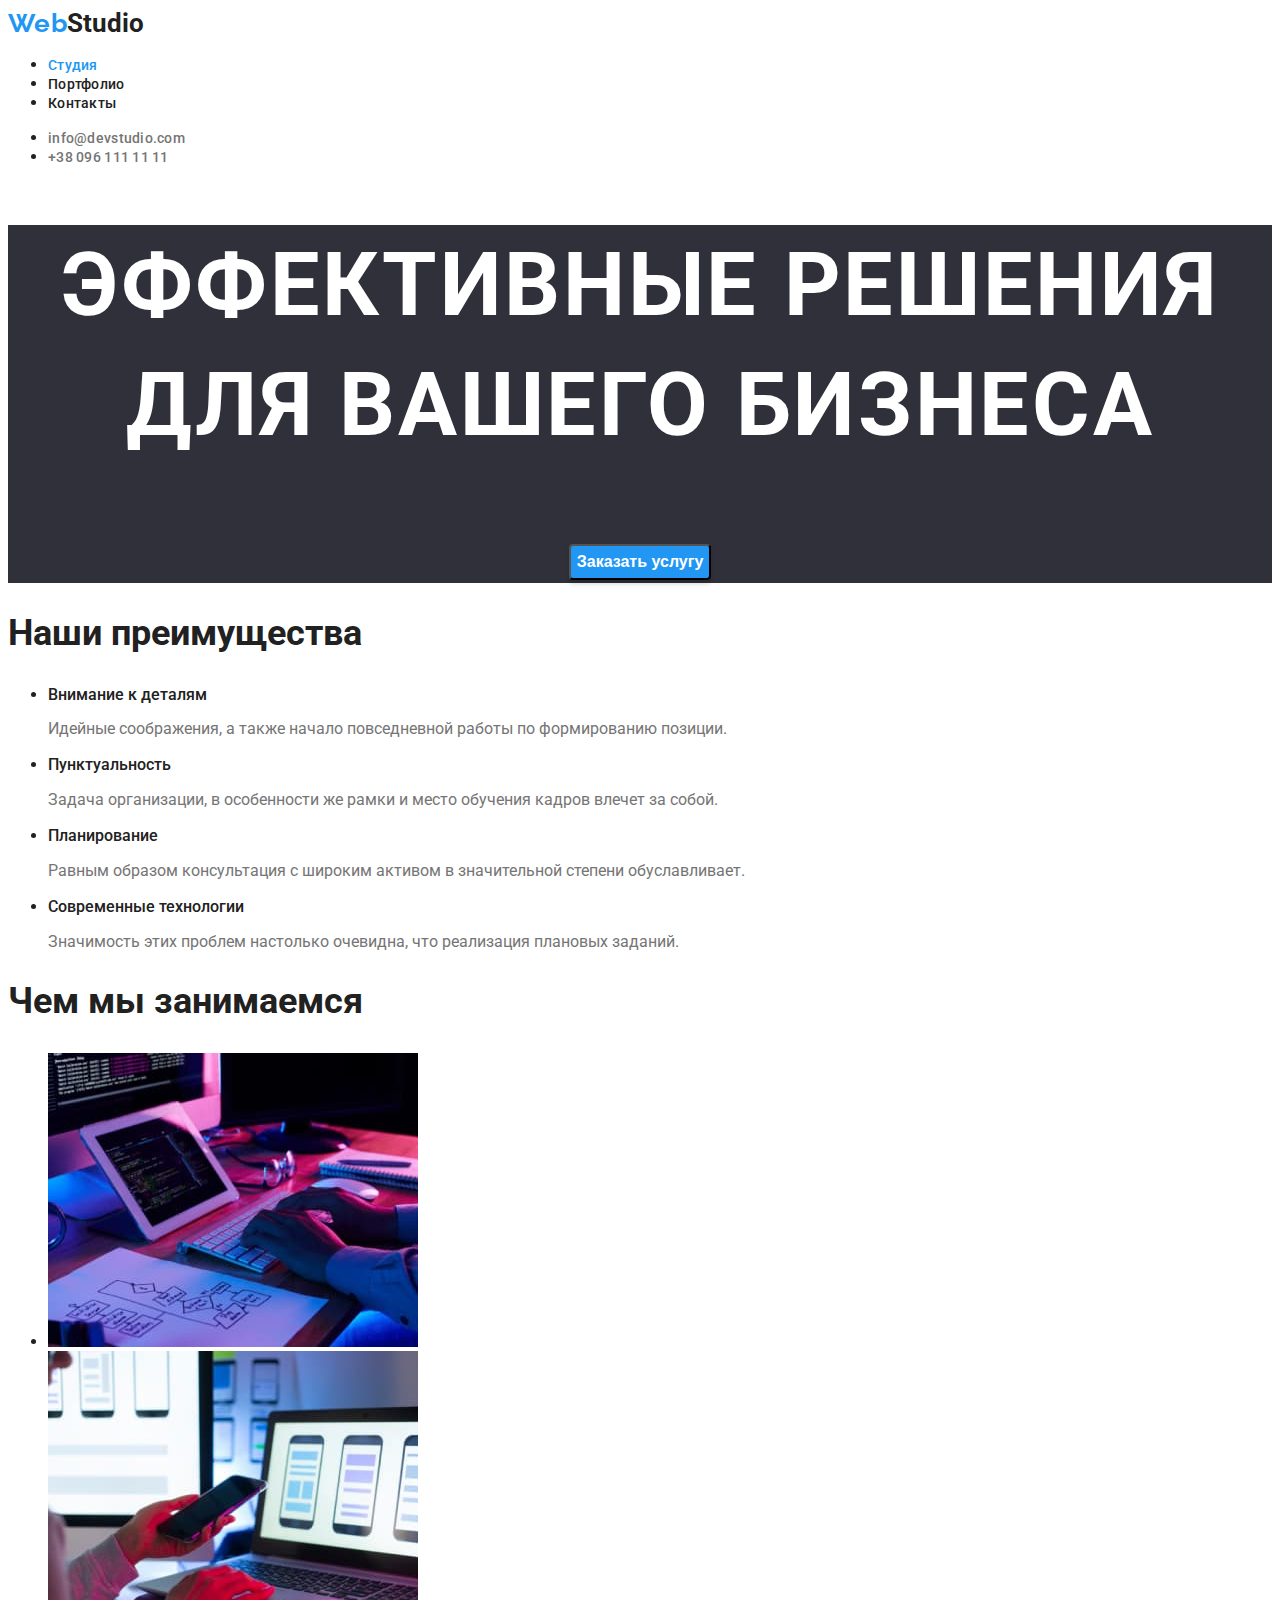
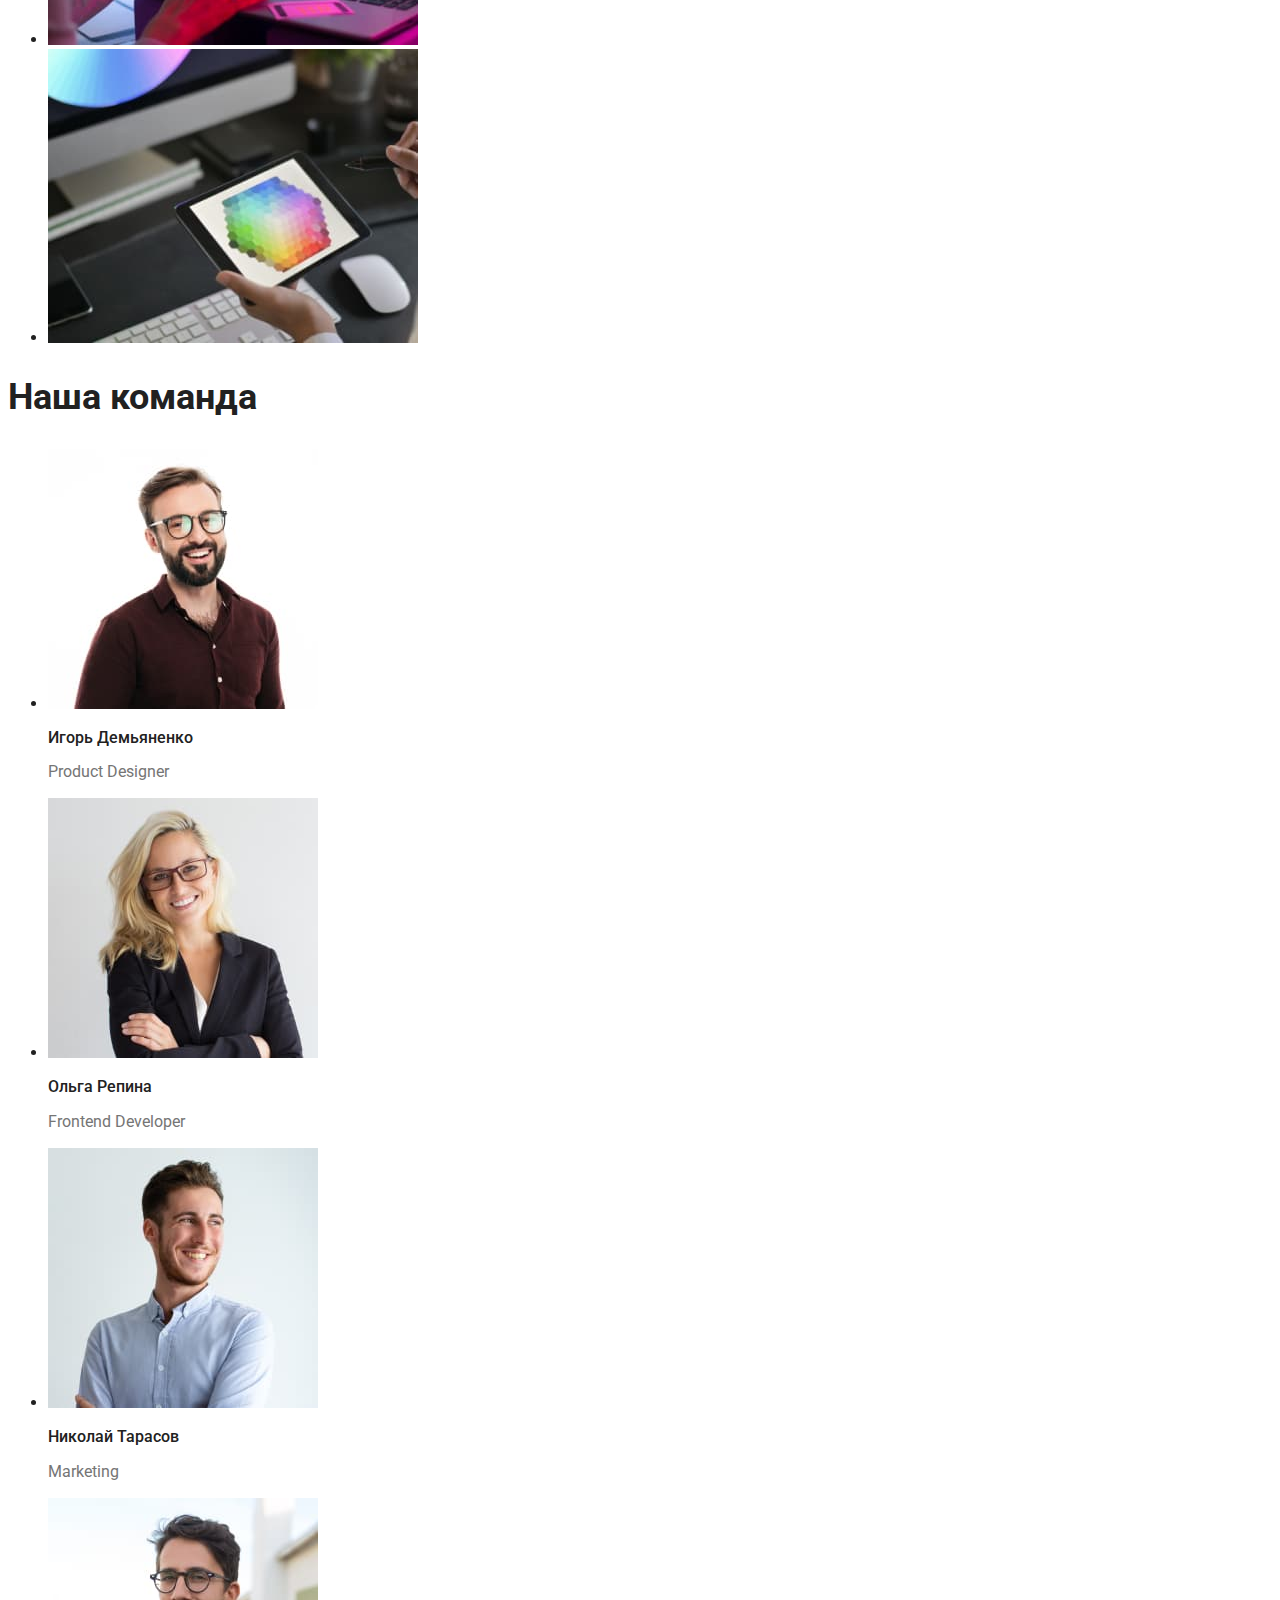
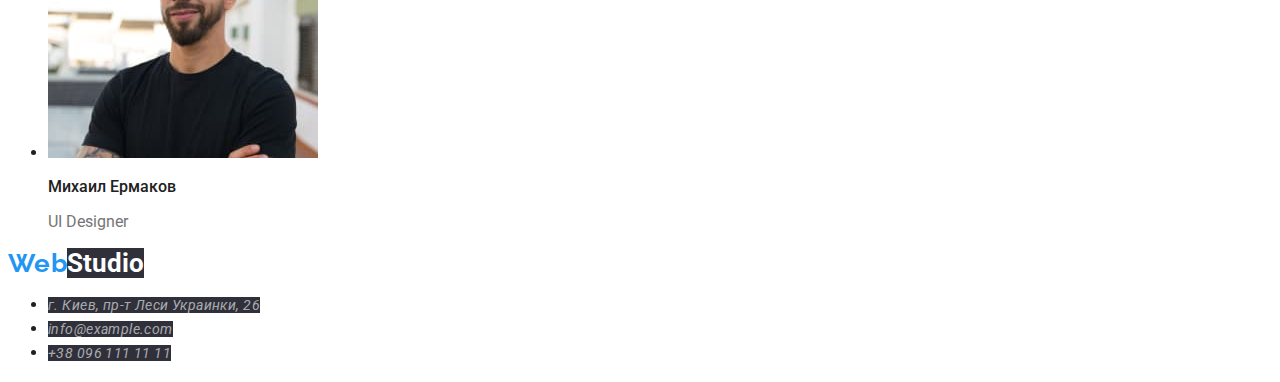
==== commit bcba0417: "hw2" ====
--- a/index.html
+++ b/index.html
@@ -5,9 +5,9 @@
   <meta http-equiv="X-UA-Compatible" content="IE=edge">
   <meta name="viewport" content="width=device-width, initial-scale=1.0">
   <title>Студия</title>
-  <link rel="stylesheet" href="./css/styles.css" />
   <link href="https://fonts.googleapis.com/css2?family=Raleway:wght@700&family=Roboto:wght@400;500;700;900&display=swap"
     rel="stylesheet">
+  <link rel="stylesheet" href="./css/styles.css" />
 </head>
 <body>
   <!-- Шапка -->
@@ -15,21 +15,21 @@
     <nav>
       <a href="./"><span class="web">Web</span><span class="studio-top">Studio</span></a>
       <ul class="site-nav">
-        <li><a href="index.html" class="link current">Студия</a></li>
-        <li><a href="portfolio.html" target="_self" class="link">Портфолио</a></li>
-        <li><a href="" class="link">Контакты</a></li>
+        <li class="item"><a href="index.html" class="link current">Студия</a></li>
+        <li class="item"><a href="portfolio.html" target="_self" class="link">Портфолио</a></li>
+        <li class="item"><a href="" class="link">Контакты</a></li>
       </ul>
     </nav>
     <ul class="header-contacts">
-      <li><a href="mailto:imfo@devstudio.com" class="link">info@devstudio.com</a></li>
-      <li><a href="tel:+380961111111" class="link">+38 096 111 11 11</a></li>
+      <li class="item"><a href="mailto:imfo@devstudio.com" class="link">info@devstudio.com</a></li>
+      <li class="item"><a href="tel:+380961111111" class="link">+38 096 111 11 11</a></li>
     </ul>
   </header>
   <main>
     <!-- Герой -->
     <section class="hero">
       <h1>ЭФФЕКТИВНЫЕ РЕШЕНИЯ ДЛЯ ВАШЕГО БИЗНЕСА</h1>
-      <button type="button" class="order">Заказать услугу</button>
+      <button type="button" class="button">Заказать услугу</button>
     </section>
     <!-- Преимущества -->
     <section class="section">
--- a/css/styles.css
+++ b/css/styles.css
@@ -12,31 +12,19 @@
 }
 
 body {
-  font-family: -apple-system, BlinkMacSystemFont, 'Segoe UI', Roboto, Oxygen, Ubuntu, Cantarell,
-    'Open Sans', 'Helvetica Neue', sans-serif;
+  font-family: Roboto, sans-serif;
   color: #212121;
   background-color: #ffffff;
 }
 
-h1,
-h2,
-h3,
-h4,
-h5,
-h6 {
-  font-family: -apple-system, BlinkMacSystemFont, 'Segoe UI', Roboto, Oxygen, Ubuntu, Cantarell,
-    'Open Sans', 'Helvetica Neue', sans-serif;
-}
-
-ul {
-  list-style: none;
+a {
+  text-decoration: none;
 }
 
 /* WebStudio */
 
 .web {
-  font-family: Raleway;
-  font-style: normal;
+  font-family: Raleway, sans-serif;
   font-weight: 700;
   font-size: 26px;
   line-height: 1.19;
@@ -46,8 +34,6 @@
 }
 
 .studio-top {
-  font-family: roboto;
-  font-style: normal;
   font-weight: 700;
   font-size: 26px;
   line-height: 1.19;
@@ -56,8 +42,6 @@
 }
 
 .studio-bottom {
-  font-family: roboto;
-  font-style: normal;
   font-weight: 700;
   font-size: 26px;
   line-height: 1.19;
@@ -65,6 +49,28 @@
   color: var(--white);
   background-color: var(--secondary-bg-color);
 }
+
+/* header-contacts */
+
+.header-contacts .link {
+  font-weight: 500;
+  font-size: 14px;
+  line-height: 1.14;
+  letter-spacing: 0.02em;
+
+  color: #757575;
+}
+.header-contacts .link:hover,
+.header-contacts .link:focus {
+  font-weight: 500;
+  font-size: 14px;
+  line-height: 1.14;
+  letter-spacing: 0.02em;
+
+  color: #2196f3;
+}
+
+/* hero-section */
 
 .hero {
   font-weight: 900;
@@ -79,13 +85,9 @@
   color: var(--white);
 }
 
-.order {
-  /* bg */
-
+.button {
   color: var(--white);
 
-  font-family: Roboto;
-  font-style: normal;
   font-weight: 700;
   font-size: 16px;
   line-height: 1.87;
@@ -94,25 +96,15 @@
   border-radius: 4px;
 }
 
-.order:hover,
-.order:focus {
-  /* bg */
-
+.button:hover,
+.button:focus {
   color: var(--white);
 
-  font-family: Roboto;
-  font-style: normal;
-  font-weight: 700;
-  font-size: 16px;
-  line-height: 1.87;
   background: #188ce8;
   box-shadow: 0px 4px 4px rgba(0, 0, 0, 0.15);
-  border-radius: 4px;
 }
 
 .section-title {
-  font-family: Roboto;
-  font-style: normal;
   font-weight: 700;
   font-size: 36px;
   line-height: 1.16;
@@ -121,8 +113,6 @@
 }
 
 .section-sub-title {
-  font-family: Roboto;
-  font-style: normal;
   font-weight: 500;
   font-size: 16px;
   line-height: 1.18;
@@ -132,19 +122,15 @@
 }
 
 .section-sub-title-text {
-  font-family: Roboto;
-  font-style: normal;
-  font-weight: 400;
   font-size: 16px;
   line-height: 1.18;
   /* identical to box height */
   color: #757575;
 }
 
-/* menu-nav */
+/* site-nav */
 
 .site-nav .link {
-  font-style: normal;
   font-weight: 500;
   font-size: 14px;
   line-height: 1.14;
@@ -153,7 +139,6 @@
 }
 .site-nav .link:hover,
 .site-nav .link:focus {
-  font-style: normal;
   font-weight: 500;
   font-size: 14px;
   line-height: 1.14;
@@ -162,7 +147,6 @@
   color: var(--site-nav-color);
 }
 .site-nav .link.current {
-  font-style: normal;
   font-weight: 500;
   font-size: 14px;
   line-height: 1.14;
@@ -171,34 +155,35 @@
   color: var(--site-nav-color);
 }
 
-/* header-contacts */
+/* filter-menu */
 
-.header-contacts .link {
-  font-style: normal;
+.filter .button {
+  background: #f5f4fa;
+  border-radius: 4px;
+
+  font-family: inherit;
   font-weight: 500;
-  font-size: 14px;
-  line-height: 1.14;
-  letter-spacing: 0.02em;
+  font-size: 16px;
+  line-height: 1.62;
 
-  color: #757575;
+  text-align: center;
+  letter-spacing: 0.03em;
+
+  color: var(--primary-text-color);
 }
-.header-contacts .link:hover,
-.header-contacts .link:focus {
-  font-style: normal;
-  font-weight: 500;
-  font-size: 14px;
-  line-height: 1.14;
-  letter-spacing: 0.02em;
 
-  color: #2196f3;
+.filter .button:hover,
+.filter .button:focus {
+  background: var(--bg-effects-color);
+  color: var(--white);
+  box-shadow: 0px 3px 1px rgba(0, 0, 0, 0.1), 0px 1px 2px rgba(0, 0, 0, 0.08),
+    0px 2px 2px rgba(0, 0, 0, 0.12);
+  cursor: pointer;
 }
 
 /* footer-contacts */
 
 .footer-contacts .link {
-  font-family: Roboto;
-  font-style: normal;
-  font-weight: 400;
   font-size: 14px;
   line-height: 1.71;
 
@@ -209,285 +194,5 @@
 
 .footer-contacts .link:hover,
 .footer-contacts .link:focus {
-  font-family: Roboto;
-  font-style: normal;
-  font-weight: 400;
-  font-size: 14px;
-  line-height: 1.71;
-
-  letter-spacing: 0.03em;
   color: var(--white);
 }
-
-/* filters-menu */
-
-/* Все */
-
-.filters-select-all {
-  position: absolute;
-  width: 73px;
-  height: 38px;
-  left: 495px;
-  top: 174px;
-  background: #f5f4fa;
-  border-radius: 4px;
-
-  font-family: -apple-system, BlinkMacSystemFont, 'Segoe UI', Roboto, Oxygen, Ubuntu, Cantarell,
-    'Open Sans', 'Helvetica Neue', sans-serif;
-  font-style: normal;
-  font-weight: 500;
-  font-size: 16px;
-  line-height: 1.62;
-
-  text-align: center;
-  letter-spacing: 0.03em;
-
-  color: var(--primary-text-color);
-}
-
-.filters-select-all:hover,
-.filters-select-all:focus {
-  position: absolute;
-  width: 73px;
-  height: 38px;
-  left: 495px;
-  top: 174px;
-  cursor: pointer;
-  background: var(--bg-effects-color);
-
-  /* shadow-middle */
-
-  box-shadow: 0px 3px 1px rgba(0, 0, 0, 0.1), 0px 1px 2px rgba(0, 0, 0, 0.08),
-    0px 2px 2px rgba(0, 0, 0, 0.12);
-  border-radius: 4px;
-
-  font-family: -apple-system, BlinkMacSystemFont, 'Segoe UI', Roboto, Oxygen, Ubuntu, Cantarell,
-    'Open Sans', 'Helvetica Neue', sans-serif;
-  font-style: normal;
-  font-weight: 500;
-  font-size: 16px;
-  line-height: 1.62;
-
-  text-align: center;
-  letter-spacing: 0.03em;
-
-  color: var(--white);
-}
-
-/* Веб сайты */
-
-.filters-select-web-site {
-  position: absolute;
-  width: 128px;
-  height: 38px;
-  left: 576px;
-  top: 174px;
-  background: #f5f4fa;
-  border-radius: 4px;
-
-  font-family: -apple-system, BlinkMacSystemFont, 'Segoe UI', Roboto, Oxygen, Ubuntu, Cantarell,
-    'Open Sans', 'Helvetica Neue', sans-serif;
-  font-style: normal;
-  font-weight: 500;
-  font-size: 16px;
-  line-height: 1.62;
-
-  text-align: center;
-  letter-spacing: 0.03em;
-
-  color: var(--primary-text-color);
-}
-
-.filters-select-web-site:hover,
-.filters-select-web-site:focus {
-  position: absolute;
-  width: 128px;
-  height: 38px;
-  left: 576px;
-  top: 174px;
-  cursor: pointer;
-  background: var(--bg-effects-color);
-
-  /* shadow-middle */
-
-  box-shadow: 0px 3px 1px rgba(0, 0, 0, 0.1), 0px 1px 2px rgba(0, 0, 0, 0.08),
-    0px 2px 2px rgba(0, 0, 0, 0.12);
-  border-radius: 4px;
-
-  font-family: -apple-system, BlinkMacSystemFont, 'Segoe UI', Roboto, Oxygen, Ubuntu, Cantarell,
-    'Open Sans', 'Helvetica Neue', sans-serif;
-  font-style: normal;
-  font-weight: 500;
-  font-size: 16px;
-  line-height: 1.62;
-
-  text-align: center;
-  letter-spacing: 0.03em;
-
-  color: var(--white);
-}
-
-/* Приложения */
-
-.filters-select-app {
-  position: absolute;
-  width: 145px;
-  height: 38px;
-  left: 712px;
-  top: 174px;
-
-  background: #f5f4fa;
-  border-radius: 4px;
-
-  font-family: -apple-system, BlinkMacSystemFont, 'Segoe UI', Roboto, Oxygen, Ubuntu, Cantarell,
-    'Open Sans', 'Helvetica Neue', sans-serif;
-  font-style: normal;
-  font-weight: 500;
-  font-size: 16px;
-  line-height: 1.62;
-
-  text-align: center;
-  letter-spacing: 0.03em;
-
-  color: var(--primary-text-color);
-}
-
-.filters-select-app:hover,
-.filters-select-app:focus {
-  position: absolute;
-  width: 145px;
-  height: 38px;
-  left: 712px;
-  top: 174px;
-  cursor: pointer;
-
-  background: var(--bg-effects-color);
-
-  /* shadow-middle */
-
-  box-shadow: 0px 3px 1px rgba(0, 0, 0, 0.1), 0px 1px 2px rgba(0, 0, 0, 0.08),
-    0px 2px 2px rgba(0, 0, 0, 0.12);
-  border-radius: 4px;
-
-  font-family: -apple-system, BlinkMacSystemFont, 'Segoe UI', Roboto, Oxygen, Ubuntu, Cantarell,
-    'Open Sans', 'Helvetica Neue', sans-serif;
-  font-style: normal;
-  font-weight: 500;
-  font-size: 16px;
-  line-height: 1.62;
-
-  text-align: center;
-  letter-spacing: 0.03em;
-
-  color: var(--white);
-}
-
-/* Дизайн */
-
-.filters-select-design {
-  position: absolute;
-  width: 103px;
-  height: 38px;
-  left: 865px;
-  top: 174px;
-
-  background: #f5f4fa;
-  border-radius: 4px;
-
-  font-family: -apple-system, BlinkMacSystemFont, 'Segoe UI', Roboto, Oxygen, Ubuntu, Cantarell,
-    'Open Sans', 'Helvetica Neue', sans-serif;
-  font-style: normal;
-  font-weight: 500;
-  font-size: 16px;
-  line-height: 1.62;
-
-  text-align: center;
-  letter-spacing: 0.03em;
-
-  color: var(--primary-text-color);
-}
-
-.filters-select-design:hover,
-.filters-select-design:focus {
-  position: absolute;
-  width: 103px;
-  height: 38px;
-  left: 865px;
-  top: 174px;
-  cursor: pointer;
-
-  background: var(--bg-effects-color);
-
-  /* shadow-middle */
-
-  box-shadow: 0px 3px 1px rgba(0, 0, 0, 0.1), 0px 1px 2px rgba(0, 0, 0, 0.08),
-    0px 2px 2px rgba(0, 0, 0, 0.12);
-  border-radius: 4px;
-
-  font-family: -apple-system, BlinkMacSystemFont, 'Segoe UI', Roboto, Oxygen, Ubuntu, Cantarell,
-    'Open Sans', 'Helvetica Neue', sans-serif;
-  font-style: normal;
-  font-weight: 500;
-  font-size: 16px;
-  line-height: 1.62;
-
-  text-align: center;
-  letter-spacing: 0.03em;
-
-  color: var(--white);
-}
-
-/* Маркетинг */
-
-.filters-select-market {
-  position: absolute;
-  width: 130px;
-  height: 38px;
-  left: 976px;
-  top: 174px;
-
-  background: #f5f4fa;
-  border-radius: 4px;
-
-  font-family: -apple-system, BlinkMacSystemFont, 'Segoe UI', Roboto, Oxygen, Ubuntu, Cantarell,
-    'Open Sans', 'Helvetica Neue', sans-serif;
-  font-style: normal;
-  font-weight: 500;
-  font-size: 16px;
-  line-height: 1.62;
-
-  text-align: center;
-  letter-spacing: 0.03em;
-
-  color: var(--primary-text-color);
-}
-
-.filters-select-market:hover,
-.filters-select-market:focus {
-  position: absolute;
-  width: 130px;
-  height: 38px;
-  left: 976px;
-  top: 174px;
-  cursor: pointer;
-
-  background: var(--bg-effects-color);
-
-  /* shadow-middle */
-
-  box-shadow: 0px 3px 1px rgba(0, 0, 0, 0.1), 0px 1px 2px rgba(0, 0, 0, 0.08),
-    0px 2px 2px rgba(0, 0, 0, 0.12);
-  border-radius: 4px;
-
-  font-family: -apple-system, BlinkMacSystemFont, 'Segoe UI', Roboto, Oxygen, Ubuntu, Cantarell,
-    'Open Sans', 'Helvetica Neue', sans-serif;
-  font-style: normal;
-  font-weight: 500;
-  font-size: 16px;
-  line-height: 1.62;
-
-  text-align: center;
-  letter-spacing: 0.03em;
-
-  color: var(--white);
-}
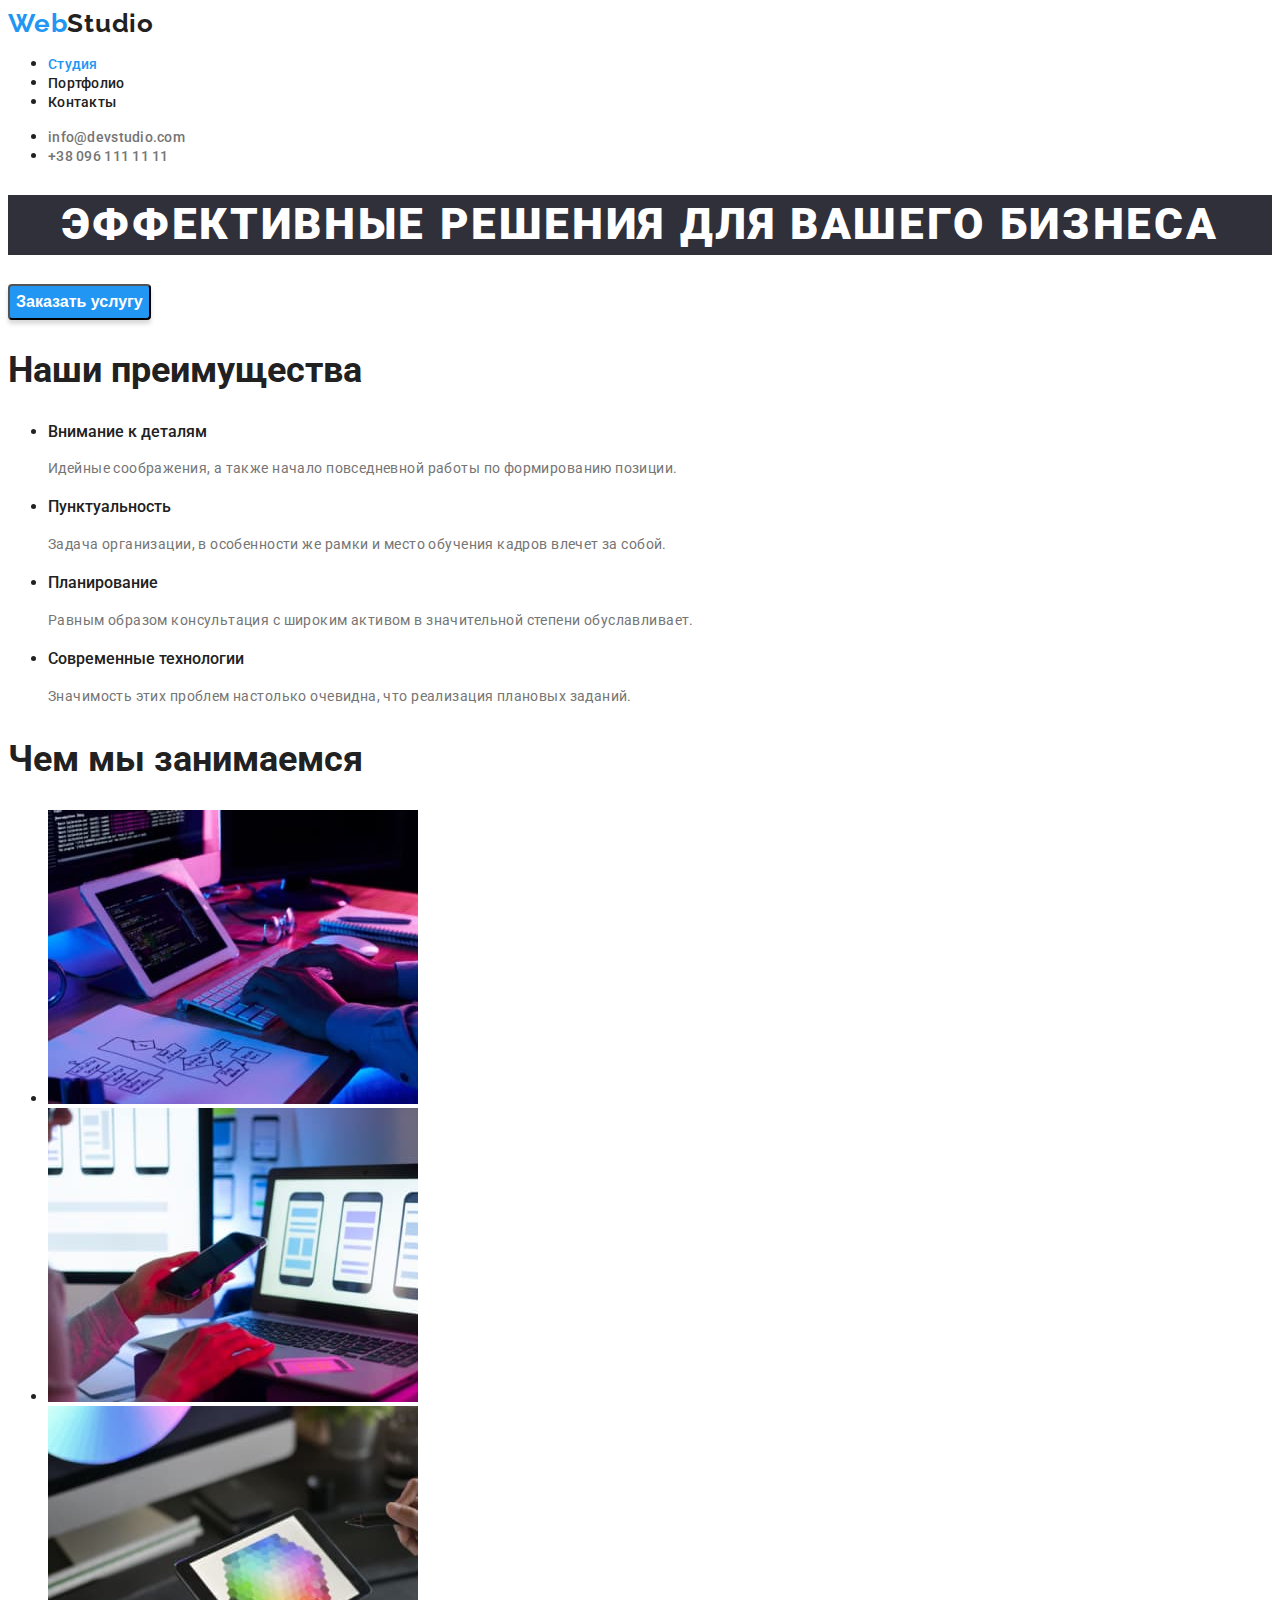
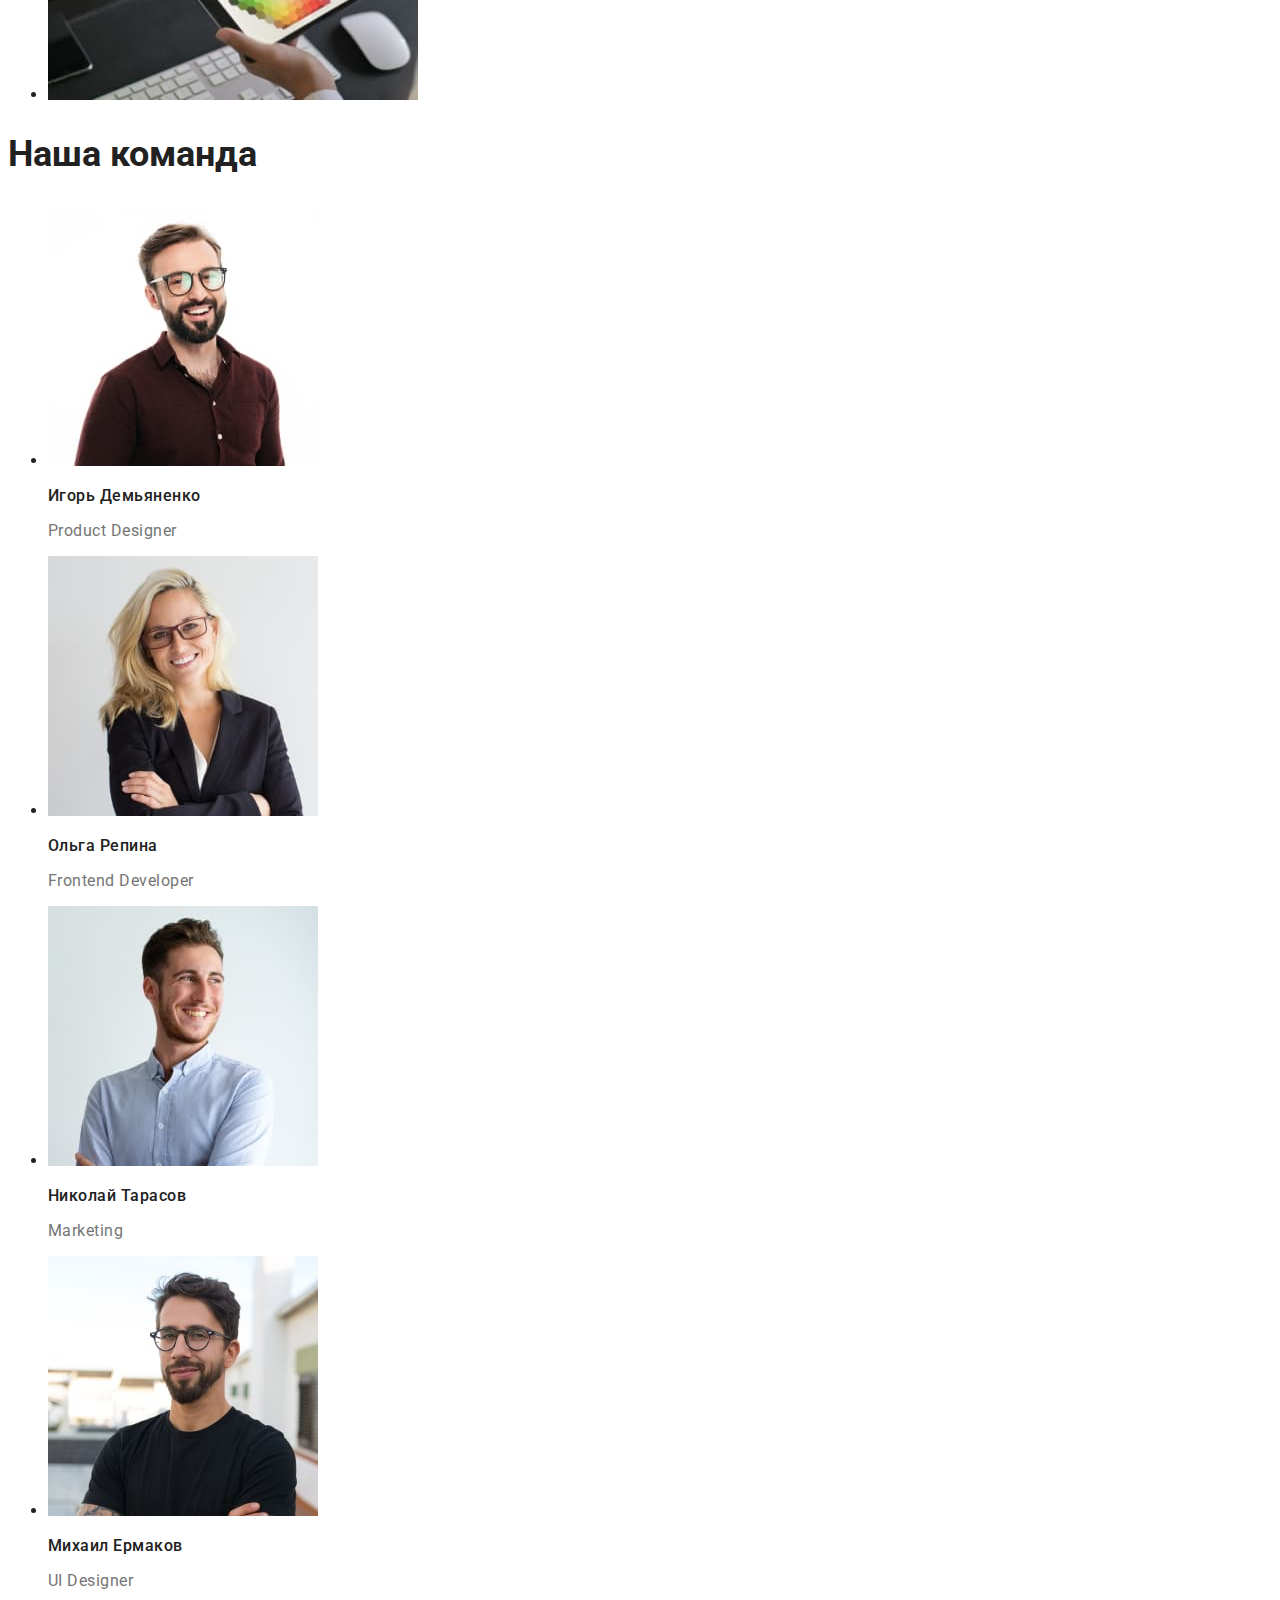
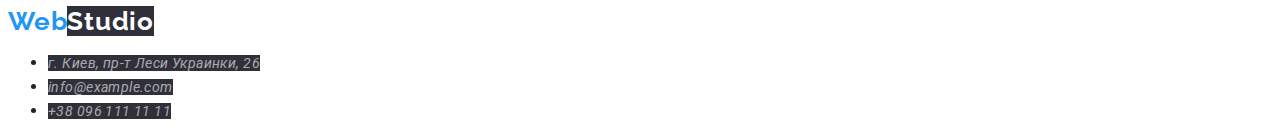
==== commit 513bc4d6: "hw2 final" ====
--- a/index.html
+++ b/index.html
@@ -5,7 +5,10 @@
   <meta http-equiv="X-UA-Compatible" content="IE=edge">
   <meta name="viewport" content="width=device-width, initial-scale=1.0">
   <title>Студия</title>
-  <link href="https://fonts.googleapis.com/css2?family=Raleway:wght@700&family=Roboto:wght@400;500;700;900&display=swap"
+  <link rel="preconnect" href="https://fonts.googleapis.com">
+  <link rel="preconnect" href="https://fonts.gstatic.com" crossorigin>
+  <link
+    href="https://fonts.googleapis.com/css2?family=Oleo+Script&family=Raleway:wght@700&family=Roboto:wght@500;700;900&display=swap"
     rel="stylesheet">
   <link rel="stylesheet" href="./css/styles.css" />
 </head>
@@ -15,9 +18,9 @@
     <nav>
       <a href="./"><span class="web">Web</span><span class="studio-top">Studio</span></a>
       <ul class="site-nav">
-        <li class="item"><a href="index.html" class="link current">Студия</a></li>
-        <li class="item"><a href="portfolio.html" target="_self" class="link">Портфолио</a></li>
-        <li class="item"><a href="" class="link">Контакты</a></li>
+        <li class="site-nav-item"><a href="index.html" class="link-current">Студия</a></li>
+        <li class="site-nav-item"><a href="portfolio.html" target="_self" class="link">Портфолио</a></li>
+        <li class="site-nav-item"><a href="" class="link">Контакты</a></li>
       </ul>
     </nav>
     <ul class="header-contacts">
@@ -28,7 +31,7 @@
   <main>
     <!-- Герой -->
     <section class="hero">
-      <h1>ЭФФЕКТИВНЫЕ РЕШЕНИЯ ДЛЯ ВАШЕГО БИЗНЕСА</h1>
+      <h1 class="athem">ЭФФЕКТИВНЫЕ РЕШЕНИЯ ДЛЯ ВАШЕГО БИЗНЕСА</h1>
       <button type="button" class="button">Заказать услугу</button>
     </section>
     <!-- Преимущества -->
@@ -71,26 +74,26 @@
     <!-- Команда -->
     <section>
       <h2 class="section-title">Наша команда</h2>
-      <ul>
-        <li>
+      <ul class="team">
+        <li class="team-res">
           <img src="./images/img(3).jpg" width="270" alt="product designer">
-          <h3 class="section-sub-title">Игорь Демьяненко</h3>
-          <p class="section-sub-title-text">Product Designer</p>
+          <h3 class="staff-name">Игорь Демьяненко</h3>
+          <p class="staff-position">Product Designer</p>
         </li>
-        <li>
+        <li class="team-res">
           <img src="./images/img(4).jpg" width="270" alt="frontend developer">
-          <h3 class="section-sub-title">Ольга Репина</h3>
-          <p class="section-sub-title-text">Frontend Developer</p>
+          <h3 class="staff-name">Ольга Репина</h3>
+          <p class="staff-position">Frontend Developer</p>
         </li>
-        <li>
+        <li class="team-res">
           <img src="./images/img(5).jpg" width="270" alt="marketing">
-          <h3 class="section-sub-title">Николай Тарасов</h3>
-          <p class="section-sub-title-text">Marketing</p>
+          <h3 class="staff-name">Николай Тарасов</h3>
+          <p class="staff-position">Marketing</p>
         </li>
-        <li>
+        <li class="team-res">
           <img src="./images/img(6).jpg" width="270" alt="ui designer">
-          <h3 class="section-sub-title">Михаил Ермаков</h3>
-          <p class="section-sub-title-text">UI Designer</p>
+          <h3 class="staff-name">Михаил Ермаков</h3>
+          <p class="staff-position">UI Designer</p>
         </li>
       </ul>
     </section>
--- a/css/styles.css
+++ b/css/styles.css
@@ -27,27 +27,55 @@
   font-family: Raleway, sans-serif;
   font-weight: 700;
   font-size: 26px;
-  line-height: 1.19;
+  line-height: 1.17;
 
   letter-spacing: 0.03em;
   color: #2196f3;
 }
 
 .studio-top {
+  font-family: Raleway, sans-serif;
   font-weight: 700;
   font-size: 26px;
-  line-height: 1.19;
+  line-height: 1.17;
+
+  letter-spacing: 0.03em;
 
   color: var(--primary-text-color);
 }
 
 .studio-bottom {
+  font-family: Raleway, sans-serif;
   font-weight: 700;
   font-size: 26px;
-  line-height: 1.19;
+  line-height: 1.17;
+
+  letter-spacing: 0.03em;
 
   color: var(--white);
   background-color: var(--secondary-bg-color);
+}
+
+/* site-nav */
+
+.site-nav .link {
+  font-weight: 500;
+  font-size: 14px;
+  line-height: 1.14;
+  letter-spacing: 0.02em;
+  color: var(--primary-text-color);
+}
+.site-nav .link:hover,
+.site-nav .link:focus {
+  color: var(--site-nav-color);
+}
+.site-nav .link-current {
+  font-weight: 500;
+  font-size: 14px;
+  line-height: 1.14;
+  letter-spacing: 0.02em;
+
+  color: var(--site-nav-color);
 }
 
 /* header-contacts */
@@ -70,9 +98,35 @@
   color: #2196f3;
 }
 
+/* filter-menu */
+
+.filter .button {
+  background: #f5f4fa;
+  border-radius: 4px;
+
+  font-family: inherit;
+  font-weight: 500;
+  font-size: 16px;
+  line-height: 1.62;
+
+  text-align: center;
+  letter-spacing: 0.03em;
+
+  color: var(--primary-text-color);
+}
+
+.filter .button:hover,
+.filter .button:focus {
+  background: var(--bg-effects-color);
+  color: var(--white);
+  box-shadow: 0px 3px 1px rgba(0, 0, 0, 0.1), 0px 1px 2px rgba(0, 0, 0, 0.08),
+    0px 2px 2px rgba(0, 0, 0, 0.12);
+  cursor: pointer;
+}
+
 /* hero-section */
 
-.hero {
+.hero .athem {
   font-weight: 900;
   font-size: 44px;
   line-height: 1.36;
@@ -85,7 +139,7 @@
   color: var(--white);
 }
 
-.button {
+.hero .button {
   color: var(--white);
 
   font-weight: 700;
@@ -102,7 +156,10 @@
 
   background: #188ce8;
   box-shadow: 0px 4px 4px rgba(0, 0, 0, 0.15);
-}
+  cursor: pointer;
+}
+
+/* Преимущества */
 
 .section-title {
   font-weight: 700;
@@ -122,63 +179,27 @@
 }
 
 .section-sub-title-text {
-  font-size: 16px;
-  line-height: 1.18;
-  /* identical to box height */
-  color: #757575;
-}
-
-/* site-nav */
-
-.site-nav .link {
-  font-weight: 500;
-  font-size: 14px;
-  line-height: 1.14;
-  letter-spacing: 0.02em;
-  color: var(--primary-text-color);
-}
-.site-nav .link:hover,
-.site-nav .link:focus {
-  font-weight: 500;
-  font-size: 14px;
-  line-height: 1.14;
-  letter-spacing: 0.02em;
-
-  color: var(--site-nav-color);
-}
-.site-nav .link.current {
-  font-weight: 500;
-  font-size: 14px;
-  line-height: 1.14;
-  letter-spacing: 0.02em;
-
-  color: var(--site-nav-color);
-}
-
-/* filter-menu */
-
-.filter .button {
-  background: #f5f4fa;
-  border-radius: 4px;
-
-  font-family: inherit;
-  font-weight: 500;
-  font-size: 16px;
-  line-height: 1.62;
-
-  text-align: center;
-  letter-spacing: 0.03em;
-
-  color: var(--primary-text-color);
-}
-
-.filter .button:hover,
-.filter .button:focus {
-  background: var(--bg-effects-color);
-  color: var(--white);
-  box-shadow: 0px 3px 1px rgba(0, 0, 0, 0.1), 0px 1px 2px rgba(0, 0, 0, 0.08),
-    0px 2px 2px rgba(0, 0, 0, 0.12);
-  cursor: pointer;
+  font-size: 14px;
+  line-height: 1.71;
+  letter-spacing: 0.03em;
+  color: #757575;
+}
+
+/* Team section */
+
+.team-res .staff-name {
+  font-weight: 500;
+  font-size: 16px;
+  line-height: 1.19;
+  letter-spacing: 0.03em;
+  color: #212121;
+}
+
+.team-res .staff-position {
+  font-size: 16px;
+  line-height: 1.19;
+  letter-spacing: 0.03em;
+  color: #757575;
 }
 
 /* footer-contacts */
@@ -186,7 +207,6 @@
 .footer-contacts .link {
   font-size: 14px;
   line-height: 1.71;
-
   letter-spacing: 0.03em;
   color: rgba(255, 255, 255, 0.6);
   background-color: #2f303a;
@@ -196,3 +216,19 @@
 .footer-contacts .link:focus {
   color: var(--white);
 }
+
+/* gallery styles */
+
+.gallery-item .gallery-title {
+  font-size: 18px;
+  line-height: 2;
+  letter-spacing: 0.06em;
+  color: var(--primary-text-color);
+}
+
+.gallery-item .gallery-text {
+  font-size: 16px;
+  line-height: 1.87;
+  letter-spacing: 0.03em;
+  color: #757575;
+}
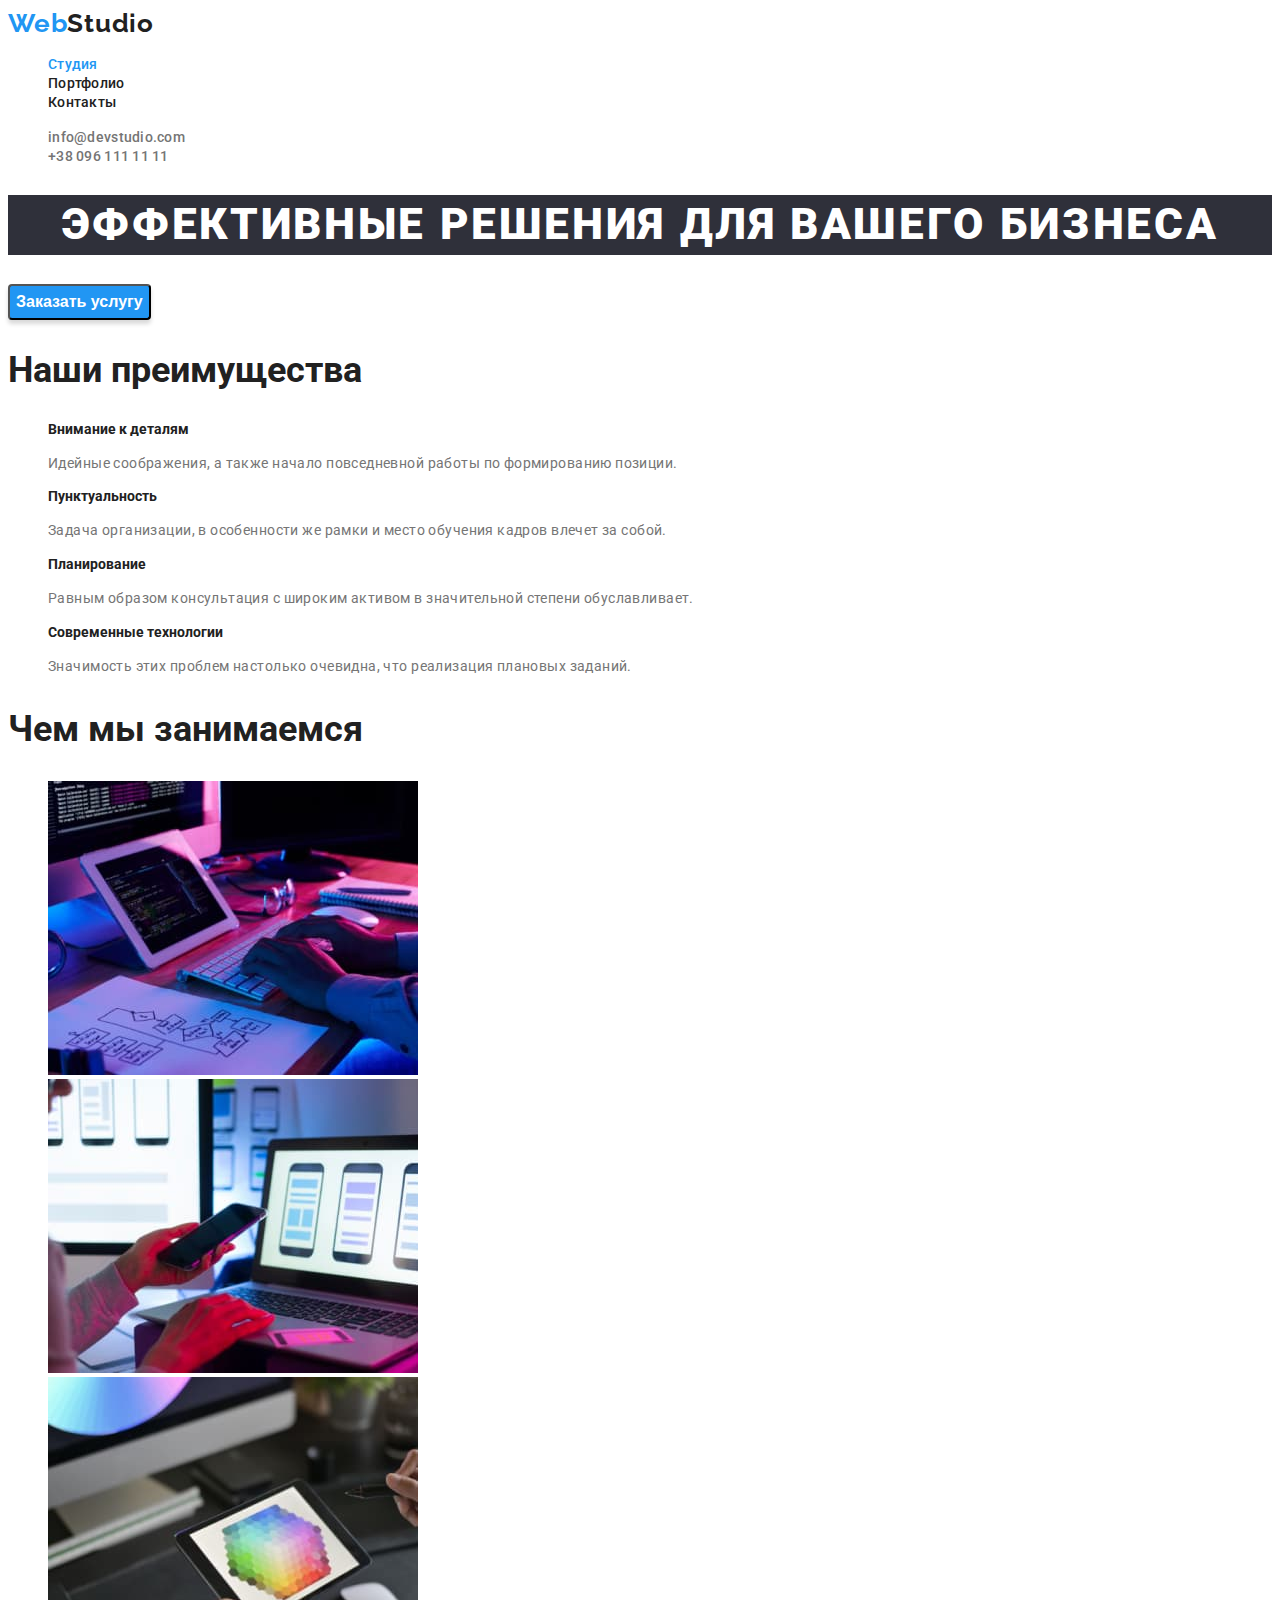
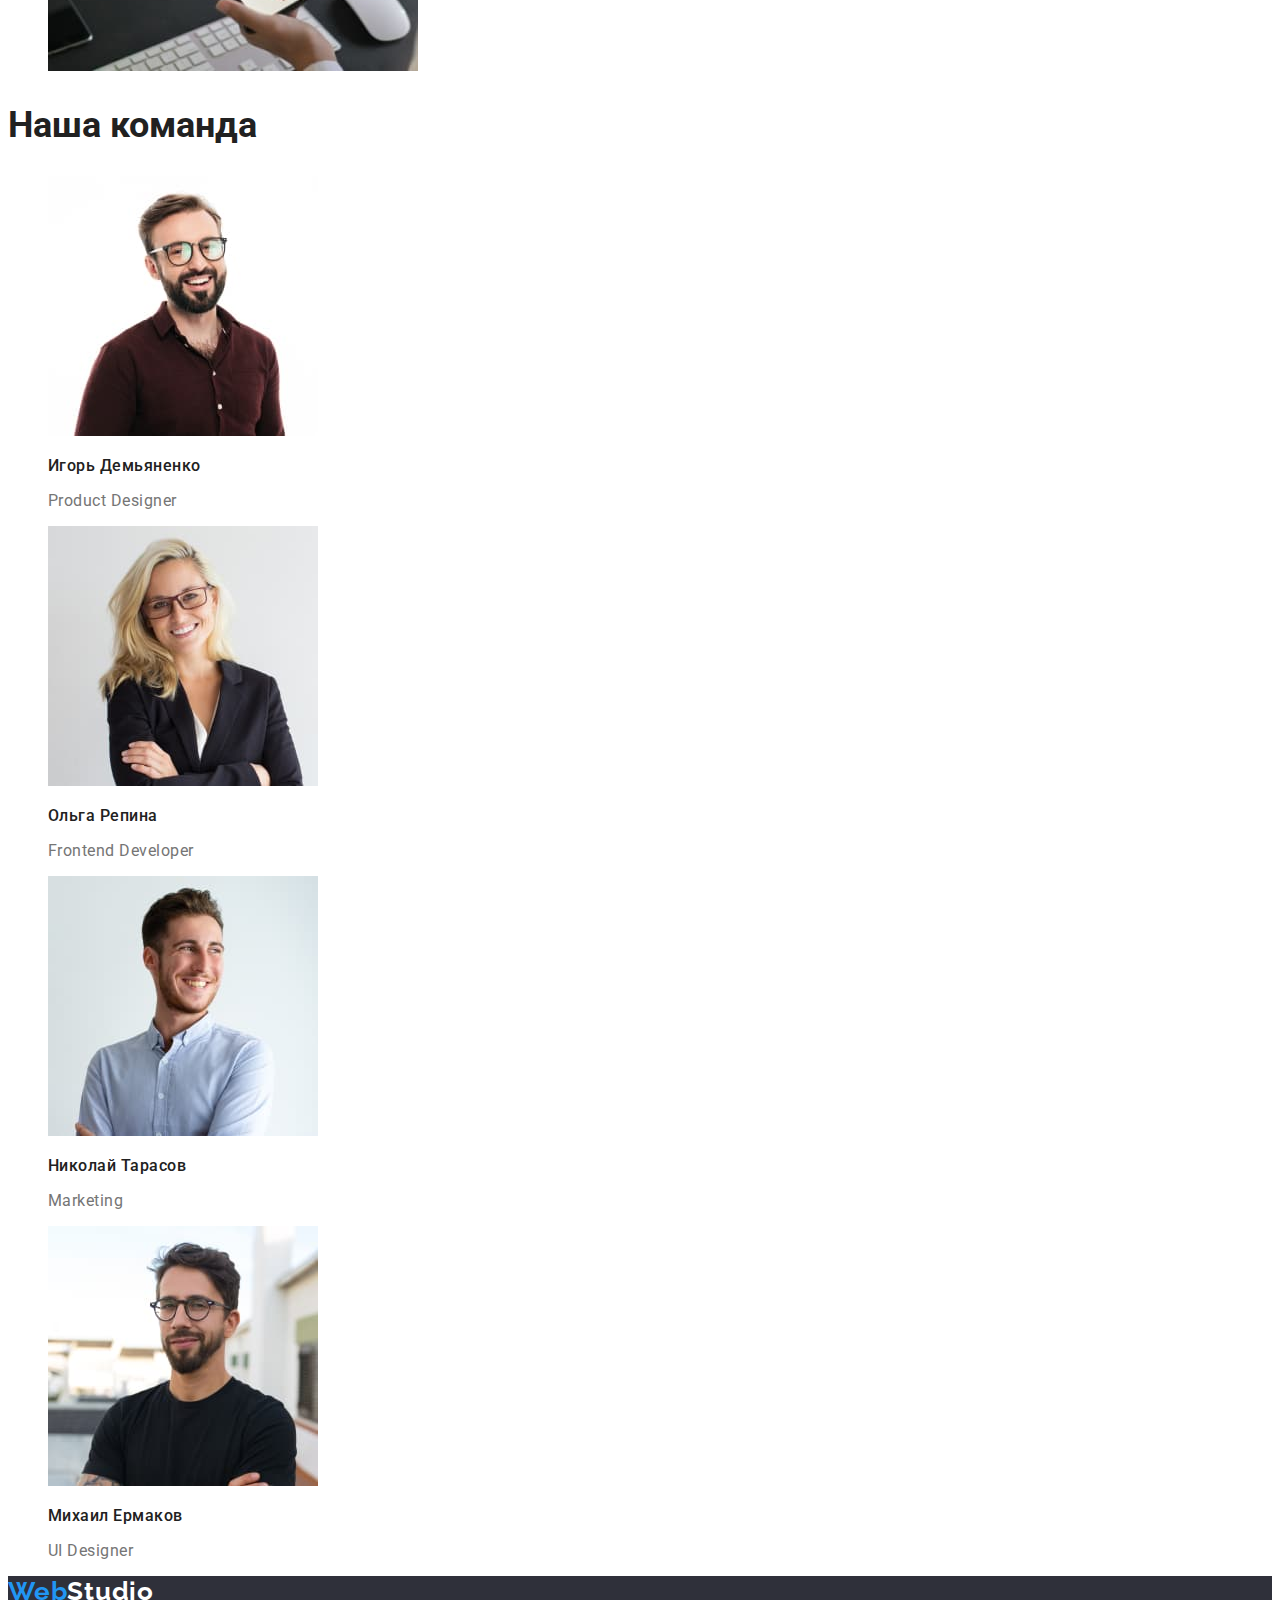
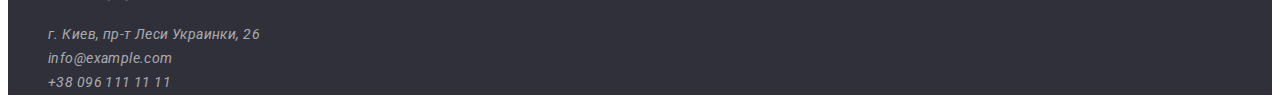
==== commit 8dfbfe2d: "hw2" ====
--- a/index.html
+++ b/index.html
@@ -8,7 +8,7 @@
   <link rel="preconnect" href="https://fonts.googleapis.com">
   <link rel="preconnect" href="https://fonts.gstatic.com" crossorigin>
   <link
-    href="https://fonts.googleapis.com/css2?family=Oleo+Script&family=Raleway:wght@700&family=Roboto:wght@500;700;900&display=swap"
+    href="https://fonts.googleapis.com/css2?family=Oleo+Script&family=Raleway:wght@700&family=Roboto:wght@400;500;700;900&display=swap"
     rel="stylesheet">
   <link rel="stylesheet" href="./css/styles.css" />
 </head>
@@ -16,14 +16,15 @@
   <!-- Шапка -->
   <header class="page-header">
     <nav>
-      <a href="./"><span class="web">Web</span><span class="studio-top">Studio</span></a>
-      <ul class="site-nav">
-        <li class="site-nav-item"><a href="index.html" class="link-current">Студия</a></li>
-        <li class="site-nav-item"><a href="portfolio.html" target="_self" class="link">Портфолио</a></li>
-        <li class="site-nav-item"><a href="" class="link">Контакты</a></li>
+      <a href="./" class="logo-link">Web<span class="studio-top">Studio</span>
+      </a>
+      <ul class="site-nav list">
+        <li class="site-nav-item"><a href="index.html" class="site-nav-link current">Студия</a></li>
+        <li class="site-nav-item"><a href="portfolio.html" target="_self" class="site-nav-link">Портфолио</a></li>
+        <li class="site-nav-item"><a href="" class="site-nav-link">Контакты</a></li>
       </ul>
     </nav>
-    <ul class="header-contacts">
+    <ul class="header-contacts list">
       <li class="item"><a href="mailto:imfo@devstudio.com" class="link">info@devstudio.com</a></li>
       <li class="item"><a href="tel:+380961111111" class="link">+38 096 111 11 11</a></li>
     </ul>
@@ -37,7 +38,7 @@
     <!-- Преимущества -->
     <section class="section">
       <h2 class="section-title">Наши преимущества</h2>
-      <ul>
+      <ul class="list">
         <li>
           <h3 class="section-sub-title">Внимание к деталям</h3>
           <p class="section-sub-title-text">Идейные соображения, а также начало повседневной работы по формированию позиции.</p>
@@ -59,7 +60,7 @@
     <!-- Чем занимаются -->
     <section>
       <h2 class="section-title">Чем мы занимаемся</h2>
-      <ul>
+      <ul class="list">
         <li>
           <img src="./images/img.jpg" width="370" alt="keyboard">
         </li>
@@ -74,7 +75,7 @@
     <!-- Команда -->
     <section>
       <h2 class="section-title">Наша команда</h2>
-      <ul class="team">
+      <ul class="team list">
         <li class="team-res">
           <img src="./images/img(3).jpg" width="270" alt="product designer">
           <h3 class="staff-name">Игорь Демьяненко</h3>
@@ -99,10 +100,11 @@
     </section>
   </main>
   <!-- Футер -->
-  <footer>
-    <a href="./"><span class="web">Web</span><span class="studio-bottom">Studio</span></a>
+  <footer class="footer">
+    <a href="./" class="logo-link">Web<span class="studio-bottom">Studio</span>
+    </a>
       <address>
-        <ul class="footer-contacts">
+        <ul class="footer-contacts list">
           <li><a href="https://www.google.com/maps/place/%D0%B1%D1%83%D0%BB%D1%8C%D0%B2%D0%B0%D1%80+%D0%9B%D0%B5%D1%81%D1%96+%D0%A3%D0%BA%D1%80%D0%B0%D1%97%D0%BD%D0%BA%D0%B8,+26,+%D0%9A%D0%B8%D1%97%D0%B2,+02000/@50.424964,30.5396898,15.5z/data=!4m13!1m7!3m6!1s0x40d4cf0e033ecbe9:0x57a4dffefec77da0!2z0LHRg9C70YzQstCw0YAg0JvQtdGB0ZYg0KPQutGA0LDRl9C90LrQuCwgMjYsINCa0LjRl9CyLCAwMjAwMA!3b1!8m2!3d50.4265807!4d30.5383859!3m4!1s0x40d4cf0e033ecbe9:0x57a4dffefec77da0!8m2!3d50.4265807!4d30.5383859"
             class="link">г. Киев, пр-т Леси Украинки, 26</a></li>
           <li><a href="mailto:info@example.com" class="link">info@example.com</a></li>
--- a/css/styles.css
+++ b/css/styles.css
@@ -5,32 +5,46 @@
 /* футер наведение #FFFFFF*/
 :root {
   --primary-text-color: #212121;
-  --white: #ffffff;
-  --bg-effects-color: #2196f3;
-  --site-nav-color: #2196f3;
+  --secodary-text-color: #757575;
+  --third-text-color: #2196f3;
+  --fourth-text-color: rgba(255, 255, 255, 0.6);
+  --fifth-text-color: #ffffff;
+  --primary-bg-color: #ffffff;
   --secondary-bg-color: #2f303a;
+  --bg-color-effect: #2196f3;
+  --third-bg-color: #f5f4fa;
+  --fourth-bg-color: #188ce8;
 }
 
 body {
   font-family: Roboto, sans-serif;
-  color: #212121;
-  background-color: #ffffff;
+  font-style: normal;
+  color: var(--primary-text-color);
+  background-color: var(--primary-bg-color);
 }
 
 a {
   text-decoration: none;
 }
 
+.footer {
+  background-color: var(--secondary-bg-color);
+}
+
+.list {
+  list-style: none;
+}
+
 /* WebStudio */
 
-.web {
+.logo-link {
   font-family: Raleway, sans-serif;
   font-weight: 700;
   font-size: 26px;
   line-height: 1.17;
 
   letter-spacing: 0.03em;
-  color: #2196f3;
+  color: var(--third-text-color);
 }
 
 .studio-top {
@@ -52,30 +66,30 @@
 
   letter-spacing: 0.03em;
 
-  color: var(--white);
+  color: var(--fifth-text-color);
   background-color: var(--secondary-bg-color);
 }
 
 /* site-nav */
 
-.site-nav .link {
-  font-weight: 500;
-  font-size: 14px;
-  line-height: 1.14;
-  letter-spacing: 0.02em;
-  color: var(--primary-text-color);
-}
-.site-nav .link:hover,
-.site-nav .link:focus {
-  color: var(--site-nav-color);
-}
-.site-nav .link-current {
-  font-weight: 500;
-  font-size: 14px;
-  line-height: 1.14;
-  letter-spacing: 0.02em;
-
-  color: var(--site-nav-color);
+.site-nav-link {
+  font-weight: 500;
+  font-size: 14px;
+  line-height: 1.14;
+  letter-spacing: 0.02em;
+  color: var(--primary-text-color);
+}
+.site-nav-link:hover,
+.site-nav-link:focus {
+  color: var(--third-text-color);
+}
+.current {
+  font-weight: 500;
+  font-size: 14px;
+  line-height: 1.14;
+  letter-spacing: 0.02em;
+
+  color: var(--third-text-color);
 }
 
 /* header-contacts */
@@ -86,7 +100,7 @@
   line-height: 1.14;
   letter-spacing: 0.02em;
 
-  color: #757575;
+  color: var(--secodary-text-color);
 }
 .header-contacts .link:hover,
 .header-contacts .link:focus {
@@ -95,13 +109,13 @@
   line-height: 1.14;
   letter-spacing: 0.02em;
 
-  color: #2196f3;
+  color: var(--third-text-color);
 }
 
 /* filter-menu */
 
 .filter .button {
-  background: #f5f4fa;
+  background: var(--third-bg-color);
   border-radius: 4px;
 
   font-family: inherit;
@@ -117,8 +131,8 @@
 
 .filter .button:hover,
 .filter .button:focus {
-  background: var(--bg-effects-color);
-  color: var(--white);
+  background: var(--bg-color-effect);
+  color: var(--fifth-text-color);
   box-shadow: 0px 3px 1px rgba(0, 0, 0, 0.1), 0px 1px 2px rgba(0, 0, 0, 0.08),
     0px 2px 2px rgba(0, 0, 0, 0.12);
   cursor: pointer;
@@ -135,26 +149,26 @@
   letter-spacing: 0.06em;
   text-transform: uppercase;
 
-  background-color: #2f303a;
-  color: var(--white);
+  background-color: var(--secondary-bg-color);
+  color: var(--fifth-text-color);
 }
 
 .hero .button {
-  color: var(--white);
+  color: var(--fifth-text-color);
 
   font-weight: 700;
   font-size: 16px;
   line-height: 1.87;
-  background: var(--bg-effects-color);
+  background: var(--bg-color-effect);
   box-shadow: 0px 4px 4px rgba(0, 0, 0, 0.15);
   border-radius: 4px;
 }
 
 .button:hover,
 .button:focus {
-  color: var(--white);
-
-  background: #188ce8;
+  color: var(--fifth-text-color);
+
+  background: var(--fourth-bg-color);
   box-shadow: 0px 4px 4px rgba(0, 0, 0, 0.15);
   cursor: pointer;
 }
@@ -170,19 +184,20 @@
 }
 
 .section-sub-title {
-  font-weight: 500;
-  font-size: 16px;
-  line-height: 1.18;
+  font-weight: 700;
+  font-size: 14px;
+  line-height: 1.14;
   /* identical to box height */
 
   color: var(--primary-text-color);
 }
 
 .section-sub-title-text {
+  font-weight: 400;
   font-size: 14px;
   line-height: 1.71;
   letter-spacing: 0.03em;
-  color: #757575;
+  color: var(--secodary-text-color);
 }
 
 /* Team section */
@@ -192,14 +207,15 @@
   font-size: 16px;
   line-height: 1.19;
   letter-spacing: 0.03em;
-  color: #212121;
+  color: var(--primary-text-color);
 }
 
 .team-res .staff-position {
+  font-weight: 400;
   font-size: 16px;
   line-height: 1.19;
   letter-spacing: 0.03em;
-  color: #757575;
+  color: var(--secodary-text-color);
 }
 
 /* footer-contacts */
@@ -208,18 +224,19 @@
   font-size: 14px;
   line-height: 1.71;
   letter-spacing: 0.03em;
-  color: rgba(255, 255, 255, 0.6);
+  color: var(--fourth-text-color);
   background-color: #2f303a;
 }
 
 .footer-contacts .link:hover,
 .footer-contacts .link:focus {
-  color: var(--white);
+  color: var(--fifth-text-color);
 }
 
 /* gallery styles */
 
 .gallery-item .gallery-title {
+  font-weight: 700;
   font-size: 18px;
   line-height: 2;
   letter-spacing: 0.06em;
@@ -227,8 +244,9 @@
 }
 
 .gallery-item .gallery-text {
+  font-weight: 400;
   font-size: 16px;
   line-height: 1.87;
   letter-spacing: 0.03em;
-  color: #757575;
-}
+  color: var(--secodary-text-color);
+}
